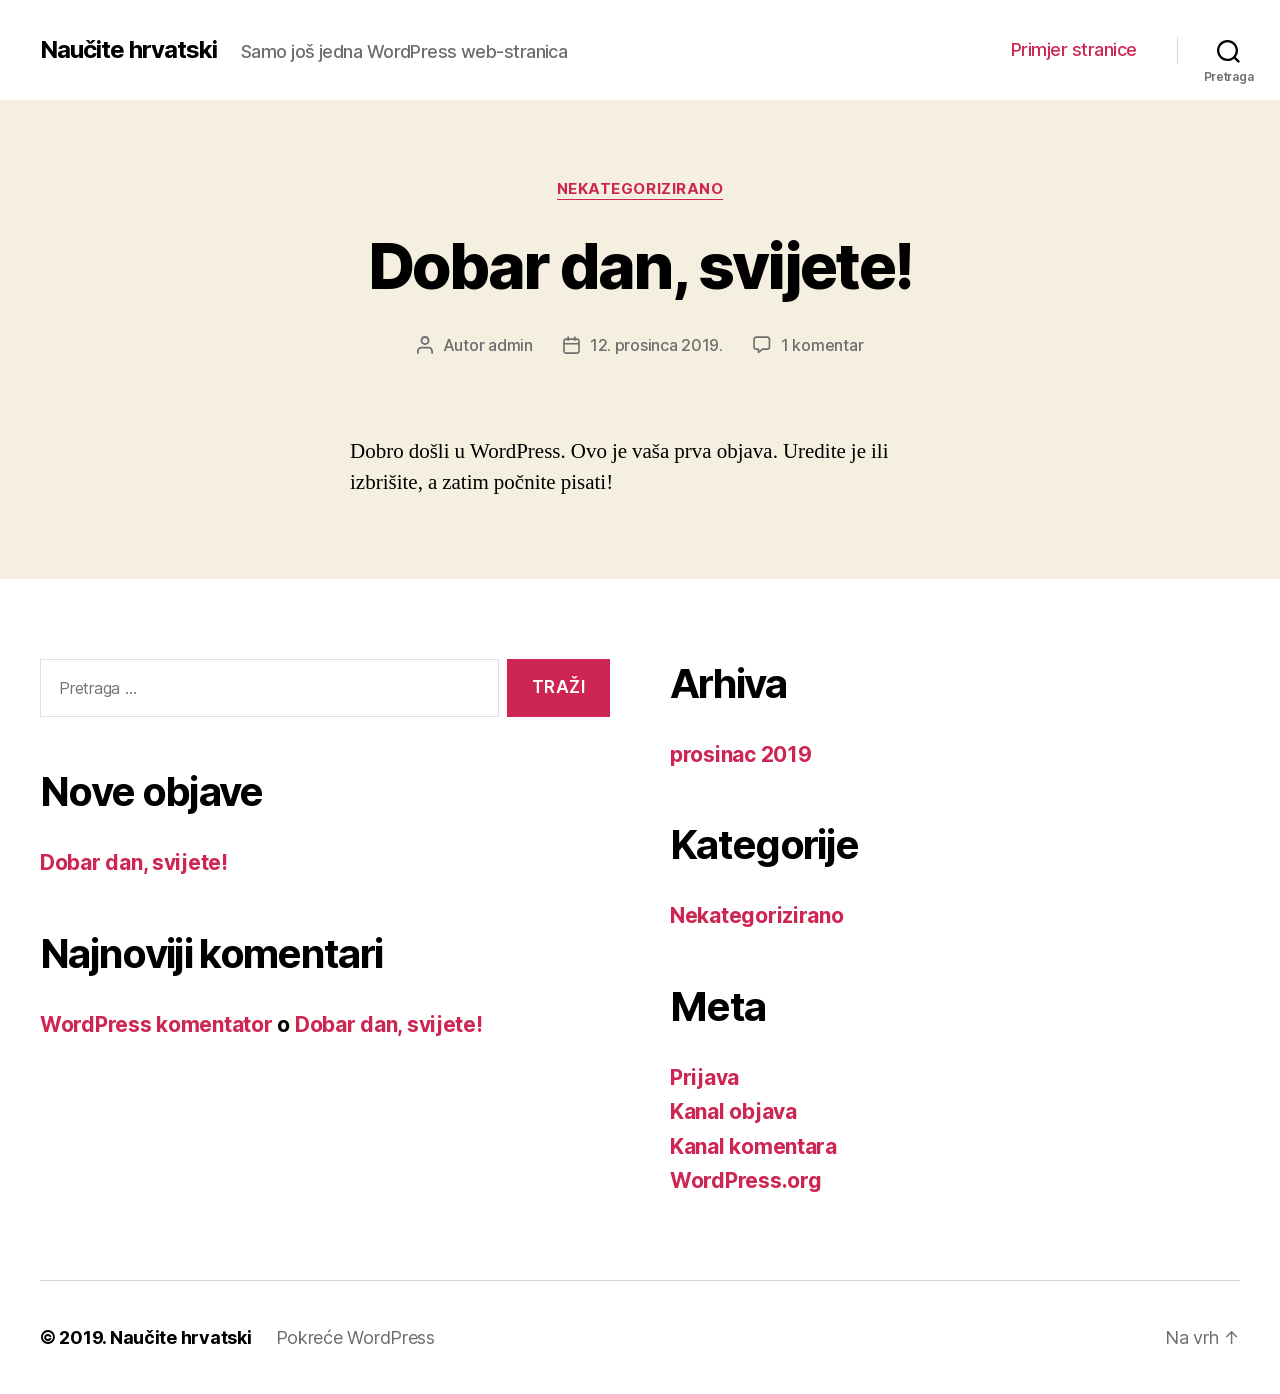
==== index.html @ a8f32b15 "gurni" ====
<!DOCTYPE html>

<html class="no-js" lang="hr">

	<head>

		<meta charset="UTF-8">
		<meta name="viewport" content="width=device-width, initial-scale=1.0" >

		<link rel="profile" href="https://gmpg.org/xfn/11">

		<title>Naučite hrvatski &#8211; Samo još jedna WordPress web-stranica</title>
<meta name='robots' content='noindex,nofollow' />
<link rel='dns-prefetch' href='//s.w.org' />
<link rel="alternate" type="application/rss+xml" title="Naučite hrvatski &raquo; Kanal" href="https://borna12.github.io/naucitehrvatski/feed/" />
<link rel="alternate" type="application/rss+xml" title="Naučite hrvatski &raquo; Kanal komentara" href="https://borna12.github.io/naucitehrvatski/comments/feed/" />
		<script>
			window._wpemojiSettings = {"baseUrl":"https:\/\/s.w.org\/images\/core\/emoji\/12.0.0-1\/72x72\/","ext":".png","svgUrl":"https:\/\/s.w.org\/images\/core\/emoji\/12.0.0-1\/svg\/","svgExt":".svg","source":{"concatemoji":"https:\/\/borna12.github.io\/naucitehrvatski\/wp-includes\/js\/wp-emoji-release.min.js?ver=5.3"}};
			!function(e,a,t){var r,n,o,i,p=a.createElement("canvas"),s=p.getContext&&p.getContext("2d");function c(e,t){var a=String.fromCharCode;s.clearRect(0,0,p.width,p.height),s.fillText(a.apply(this,e),0,0);var r=p.toDataURL();return s.clearRect(0,0,p.width,p.height),s.fillText(a.apply(this,t),0,0),r===p.toDataURL()}function l(e){if(!s||!s.fillText)return!1;switch(s.textBaseline="top",s.font="600 32px Arial",e){case"flag":return!c([127987,65039,8205,9895,65039],[127987,65039,8203,9895,65039])&&(!c([55356,56826,55356,56819],[55356,56826,8203,55356,56819])&&!c([55356,57332,56128,56423,56128,56418,56128,56421,56128,56430,56128,56423,56128,56447],[55356,57332,8203,56128,56423,8203,56128,56418,8203,56128,56421,8203,56128,56430,8203,56128,56423,8203,56128,56447]));case"emoji":return!c([55357,56424,55356,57342,8205,55358,56605,8205,55357,56424,55356,57340],[55357,56424,55356,57342,8203,55358,56605,8203,55357,56424,55356,57340])}return!1}function d(e){var t=a.createElement("script");t.src=e,t.defer=t.type="text/javascript",a.getElementsByTagName("head")[0].appendChild(t)}for(i=Array("flag","emoji"),t.supports={everything:!0,everythingExceptFlag:!0},o=0;o<i.length;o++)t.supports[i[o]]=l(i[o]),t.supports.everything=t.supports.everything&&t.supports[i[o]],"flag"!==i[o]&&(t.supports.everythingExceptFlag=t.supports.everythingExceptFlag&&t.supports[i[o]]);t.supports.everythingExceptFlag=t.supports.everythingExceptFlag&&!t.supports.flag,t.DOMReady=!1,t.readyCallback=function(){t.DOMReady=!0},t.supports.everything||(n=function(){t.readyCallback()},a.addEventListener?(a.addEventListener("DOMContentLoaded",n,!1),e.addEventListener("load",n,!1)):(e.attachEvent("onload",n),a.attachEvent("onreadystatechange",function(){"complete"===a.readyState&&t.readyCallback()})),(r=t.source||{}).concatemoji?d(r.concatemoji):r.wpemoji&&r.twemoji&&(d(r.twemoji),d(r.wpemoji)))}(window,document,window._wpemojiSettings);
		</script>
		<style>
img.wp-smiley,
img.emoji {
	display: inline !important;
	border: none !important;
	box-shadow: none !important;
	height: 1em !important;
	width: 1em !important;
	margin: 0 .07em !important;
	vertical-align: -0.1em !important;
	background: none !important;
	padding: 0 !important;
}
</style>
	<link rel='stylesheet' id='wp-block-library-css'  href='https://borna12.github.io/naucitehrvatski/wp-includes/css/dist/block-library/style.min.css?ver=5.3' media='all' />
<link rel='stylesheet' id='twentytwenty-style-css'  href='https://borna12.github.io/naucitehrvatski/wp-content/themes/twentytwenty/style.css?ver=1.0' media='all' />
<style id='twentytwenty-style-inline-css'>
.color-accent,.color-accent-hover:hover,.color-accent-hover:focus,:root .has-accent-color,.has-drop-cap:not(:focus):first-letter,.wp-block-button.is-style-outline,a { color: #cd2653; }blockquote,.border-color-accent,.border-color-accent-hover:hover,.border-color-accent-hover:focus { border-color: #cd2653; }button:not(.toggle),.button,.faux-button,.wp-block-button__link,.wp-block-file .wp-block-file__button,input[type="button"],input[type="reset"],input[type="submit"],.bg-accent,.bg-accent-hover:hover,.bg-accent-hover:focus,:root .has-accent-background-color,.comment-reply-link { background-color: #cd2653; }.fill-children-accent,.fill-children-accent * { fill: #cd2653; }body,.entry-title a,:root .has-primary-color { color: #000000; }:root .has-primary-background-color { background-color: #000000; }cite,figcaption,.wp-caption-text,.post-meta,.entry-content .wp-block-archives li,.entry-content .wp-block-categories li,.entry-content .wp-block-latest-posts li,.wp-block-latest-comments__comment-date,.wp-block-latest-posts__post-date,.wp-block-embed figcaption,.wp-block-image figcaption,.wp-block-pullquote cite,.comment-metadata,.comment-respond .comment-notes,.comment-respond .logged-in-as,.pagination .dots,.entry-content hr:not(.has-background),hr.styled-separator,:root .has-secondary-color { color: #6d6d6d; }:root .has-secondary-background-color { background-color: #6d6d6d; }pre,fieldset,input,textarea,table,table *,hr { border-color: #dcd7ca; }caption,code,code,kbd,samp,.wp-block-table.is-style-stripes tbody tr:nth-child(odd),:root .has-subtle-background-background-color { background-color: #dcd7ca; }.wp-block-table.is-style-stripes { border-bottom-color: #dcd7ca; }.wp-block-latest-posts.is-grid li { border-top-color: #dcd7ca; }:root .has-subtle-background-color { color: #dcd7ca; }body:not(.overlay-header) .primary-menu > li > a,body:not(.overlay-header) .primary-menu > li > .icon,.modal-menu a,.footer-menu a, .footer-widgets a,#site-footer .wp-block-button.is-style-outline,.wp-block-pullquote:before,.singular:not(.overlay-header) .entry-header a,.archive-header a,.header-footer-group .color-accent,.header-footer-group .color-accent-hover:hover { color: #cd2653; }.social-icons a,#site-footer button:not(.toggle),#site-footer .button,#site-footer .faux-button,#site-footer .wp-block-button__link,#site-footer .wp-block-file__button,#site-footer input[type="button"],#site-footer input[type="reset"],#site-footer input[type="submit"] { background-color: #cd2653; }.header-footer-group,body:not(.overlay-header) #site-header .toggle,.menu-modal .toggle { color: #000000; }body:not(.overlay-header) .primary-menu ul { background-color: #000000; }body:not(.overlay-header) .primary-menu > li > ul:after { border-bottom-color: #000000; }body:not(.overlay-header) .primary-menu ul ul:after { border-left-color: #000000; }.site-description,body:not(.overlay-header) .toggle-inner .toggle-text,.widget .post-date,.widget .rss-date,.widget_archive li,.widget_categories li,.widget cite,.widget_pages li,.widget_meta li,.widget_nav_menu li,.powered-by-wordpress,.to-the-top,.singular .entry-header .post-meta,.singular:not(.overlay-header) .entry-header .post-meta a { color: #6d6d6d; }.header-footer-group pre,.header-footer-group fieldset,.header-footer-group input,.header-footer-group textarea,.header-footer-group table,.header-footer-group table *,.footer-nav-widgets-wrapper,#site-footer,.menu-modal nav *,.footer-widgets-outer-wrapper,.footer-top { border-color: #dcd7ca; }.header-footer-group table caption,body:not(.overlay-header) .header-inner .toggle-wrapper::before { background-color: #dcd7ca; }
</style>
<link rel='stylesheet' id='twentytwenty-print-style-css'  href='https://borna12.github.io/naucitehrvatski/wp-content/themes/twentytwenty/print.css?ver=1.0' media='print' />
<script src='https://borna12.github.io/naucitehrvatski/wp-content/themes/twentytwenty/assets/js/index.js?ver=1.0' async></script>
<link rel='https://api.w.org/' href='https://borna12.github.io/naucitehrvatski/wp-json/' />
<link rel="EditURI" type="application/rsd+xml" title="RSD" href="https://borna12.github.io/naucitehrvatski/xmlrpc.php?rsd" />
<link rel="wlwmanifest" type="application/wlwmanifest+xml" href="https://borna12.github.io/naucitehrvatski/wp-includes/wlwmanifest.xml" /> 
<meta name="generator" content="WordPress 5.3" />
	<script>document.documentElement.className = document.documentElement.className.replace( 'no-js', 'js' );</script>
	<style>.recentcomments a{display:inline !important;padding:0 !important;margin:0 !important;}</style>
	</head>

	<body class="home blog enable-search-modal has-no-pagination showing-comments show-avatars footer-top-visible">

		<a class="skip-link screen-reader-text" href="#site-content">Skoči do sadržaja</a>
		<header id="site-header" class="header-footer-group" role="banner">

			<div class="header-inner section-inner">

				<div class="header-titles-wrapper">

					
						<button class="toggle search-toggle mobile-search-toggle" data-toggle-target=".search-modal" data-toggle-body-class="showing-search-modal" data-set-focus=".search-modal .search-field" aria-expanded="false">
							<span class="toggle-inner">
								<span class="toggle-icon">
									<svg class="svg-icon" aria-hidden="true" role="img" focusable="false" xmlns="http://www.w3.org/2000/svg" width="23" height="23" viewbox="0 0 23 23"><path d="M38.710696,48.0601792 L43,52.3494831 L41.3494831,54 L37.0601792,49.710696 C35.2632422,51.1481185 32.9839107,52.0076499 30.5038249,52.0076499 C24.7027226,52.0076499 20,47.3049272 20,41.5038249 C20,35.7027226 24.7027226,31 30.5038249,31 C36.3049272,31 41.0076499,35.7027226 41.0076499,41.5038249 C41.0076499,43.9839107 40.1481185,46.2632422 38.710696,48.0601792 Z M36.3875844,47.1716785 C37.8030221,45.7026647 38.6734666,43.7048964 38.6734666,41.5038249 C38.6734666,36.9918565 35.0157934,33.3341833 30.5038249,33.3341833 C25.9918565,33.3341833 22.3341833,36.9918565 22.3341833,41.5038249 C22.3341833,46.0157934 25.9918565,49.6734666 30.5038249,49.6734666 C32.7048964,49.6734666 34.7026647,48.8030221 36.1716785,47.3875844 C36.2023931,47.347638 36.2360451,47.3092237 36.2726343,47.2726343 C36.3092237,47.2360451 36.347638,47.2023931 36.3875844,47.1716785 Z" transform="translate(-20 -31)" /></svg>								</span>
								<span class="toggle-text">Pretraga</span>
							</span>
						</button><!-- .search-toggle -->

					
					<div class="header-titles">

						<h1 class="site-title"><a href="https://borna12.github.io/naucitehrvatski/">Naučite hrvatski</a></h1><div class="site-description">Samo još jedna WordPress web-stranica</div><!-- .site-description -->
					</div><!-- .header-titles -->

					<button class="toggle nav-toggle mobile-nav-toggle" data-toggle-target=".menu-modal"  data-toggle-body-class="showing-menu-modal" aria-expanded="false" data-set-focus=".close-nav-toggle">
						<span class="toggle-inner">
							<span class="toggle-icon">
								<svg class="svg-icon" aria-hidden="true" role="img" focusable="false" xmlns="http://www.w3.org/2000/svg" width="26" height="7" viewbox="0 0 26 7"><path fill-rule="evenodd" d="M332.5,45 C330.567003,45 329,43.4329966 329,41.5 C329,39.5670034 330.567003,38 332.5,38 C334.432997,38 336,39.5670034 336,41.5 C336,43.4329966 334.432997,45 332.5,45 Z M342,45 C340.067003,45 338.5,43.4329966 338.5,41.5 C338.5,39.5670034 340.067003,38 342,38 C343.932997,38 345.5,39.5670034 345.5,41.5 C345.5,43.4329966 343.932997,45 342,45 Z M351.5,45 C349.567003,45 348,43.4329966 348,41.5 C348,39.5670034 349.567003,38 351.5,38 C353.432997,38 355,39.5670034 355,41.5 C355,43.4329966 353.432997,45 351.5,45 Z" transform="translate(-329 -38)" /></svg>							</span>
							<span class="toggle-text">Izbornik</span>
						</span>
					</button><!-- .nav-toggle -->

				</div><!-- .header-titles-wrapper -->

				<div class="header-navigation-wrapper">

					
							<nav class="primary-menu-wrapper" aria-label="Vodoravno" role="navigation">

								<ul class="primary-menu reset-list-style">

								<li class="page_item page-item-2"><a href="https://borna12.github.io/naucitehrvatski/primjer-stranice/">Primjer stranice</a></li>

								</ul>

							</nav><!-- .primary-menu-wrapper -->

						
						<div class="header-toggles hide-no-js">

						
							<div class="toggle-wrapper search-toggle-wrapper">

								<button class="toggle search-toggle desktop-search-toggle" data-toggle-target=".search-modal" data-toggle-body-class="showing-search-modal" data-set-focus=".search-modal .search-field" aria-expanded="false">
									<span class="toggle-inner">
										<svg class="svg-icon" aria-hidden="true" role="img" focusable="false" xmlns="http://www.w3.org/2000/svg" width="23" height="23" viewbox="0 0 23 23"><path d="M38.710696,48.0601792 L43,52.3494831 L41.3494831,54 L37.0601792,49.710696 C35.2632422,51.1481185 32.9839107,52.0076499 30.5038249,52.0076499 C24.7027226,52.0076499 20,47.3049272 20,41.5038249 C20,35.7027226 24.7027226,31 30.5038249,31 C36.3049272,31 41.0076499,35.7027226 41.0076499,41.5038249 C41.0076499,43.9839107 40.1481185,46.2632422 38.710696,48.0601792 Z M36.3875844,47.1716785 C37.8030221,45.7026647 38.6734666,43.7048964 38.6734666,41.5038249 C38.6734666,36.9918565 35.0157934,33.3341833 30.5038249,33.3341833 C25.9918565,33.3341833 22.3341833,36.9918565 22.3341833,41.5038249 C22.3341833,46.0157934 25.9918565,49.6734666 30.5038249,49.6734666 C32.7048964,49.6734666 34.7026647,48.8030221 36.1716785,47.3875844 C36.2023931,47.347638 36.2360451,47.3092237 36.2726343,47.2726343 C36.3092237,47.2360451 36.347638,47.2023931 36.3875844,47.1716785 Z" transform="translate(-20 -31)" /></svg>										<span class="toggle-text">Pretraga</span>
									</span>
								</button><!-- .search-toggle -->

							</div>

							
						</div><!-- .header-toggles -->
						
				</div><!-- .header-navigation-wrapper -->

			</div><!-- .header-inner -->

			<div class="search-modal cover-modal header-footer-group" data-modal-target-string=".search-modal">

	<div class="search-modal-inner modal-inner">

		<div class="section-inner">

			<form role="search" aria-label="Pretraga za:" method="get" class="search-form" action="https://borna12.github.io/naucitehrvatski/">
	<label for="search-form-1">
		<span class="screen-reader-text">Pretraga za:</span>
		<input type="search" id="search-form-1" class="search-field" placeholder="Pretraga &hellip;" value="" name="s" />
	</label>
	<input type="submit" class="search-submit" value="Traži" />
</form>

			<button class="toggle search-untoggle close-search-toggle fill-children-current-color" data-toggle-target=".search-modal" data-toggle-body-class="showing-search-modal" data-set-focus=".search-modal .search-field" aria-expanded="false">
				<span class="screen-reader-text">Zatvori pretragu</span>
				<svg class="svg-icon" aria-hidden="true" role="img" focusable="false" xmlns="http://www.w3.org/2000/svg" width="16" height="16" viewbox="0 0 16 16"><polygon fill="" fill-rule="evenodd" points="6.852 7.649 .399 1.195 1.445 .149 7.899 6.602 14.352 .149 15.399 1.195 8.945 7.649 15.399 14.102 14.352 15.149 7.899 8.695 1.445 15.149 .399 14.102" /></svg>			</button><!-- .search-toggle -->

		</div><!-- .section-inner -->

	</div><!-- .search-modal-inner -->

</div><!-- .menu-modal -->

		</header><!-- #site-header -->

		
<div class="menu-modal cover-modal header-footer-group" data-modal-target-string=".menu-modal">

	<div class="menu-modal-inner modal-inner">

		<div class="menu-wrapper section-inner">

			<div class="menu-top">

				<button class="toggle close-nav-toggle fill-children-current-color" data-toggle-target=".menu-modal" data-toggle-body-class="showing-menu-modal" aria-expanded="false" data-set-focus=".menu-modal">
					<span class="toggle-text">Zatvori izbornik</span>
					<svg class="svg-icon" aria-hidden="true" role="img" focusable="false" xmlns="http://www.w3.org/2000/svg" width="16" height="16" viewbox="0 0 16 16"><polygon fill="" fill-rule="evenodd" points="6.852 7.649 .399 1.195 1.445 .149 7.899 6.602 14.352 .149 15.399 1.195 8.945 7.649 15.399 14.102 14.352 15.149 7.899 8.695 1.445 15.149 .399 14.102" /></svg>				</button><!-- .nav-toggle -->

				
					<nav class="mobile-menu" aria-label="Mobilno" role="navigation">

						<ul class="modal-menu reset-list-style">

						<li class="page_item page-item-2"><div class="ancestor-wrapper"><a href="https://borna12.github.io/naucitehrvatski/primjer-stranice/">Primjer stranice</a></div><!-- .ancestor-wrapper --></li>

						</ul>

					</nav>

					
			</div><!-- .menu-top -->

			<div class="menu-bottom">

				
			</div><!-- .menu-bottom -->

		</div><!-- .menu-wrapper -->

	</div><!-- .menu-modal-inner -->

</div><!-- .menu-modal -->

<main id="site-content" role="main">

	
<article class="post-1 post type-post status-publish format-standard hentry category-nekategorizirano" id="post-1">

	
<header class="entry-header has-text-align-center">

	<div class="entry-header-inner section-inner medium">

		
			<div class="entry-categories">
				<span class="screen-reader-text">Kategorije</span>
				<div class="entry-categories-inner">
					<a href="https://borna12.github.io/naucitehrvatski/category/nekategorizirano/" rel="category tag">Nekategorizirano</a>				</div><!-- .entry-categories-inner -->
			</div><!-- .entry-categories -->

			<h2 class="entry-title heading-size-1"><a href="https://borna12.github.io/naucitehrvatski/2019/12/12/dan-svijete/">Dobar dan, svijete!</a></h2>
		<div class="post-meta-wrapper post-meta-single post-meta-single-top">

			<ul class="post-meta">

									<li class="post-author meta-wrapper">
						<span class="meta-icon">
							<span class="screen-reader-text">Autor objave</span>
							<svg class="svg-icon" aria-hidden="true" role="img" focusable="false" xmlns="http://www.w3.org/2000/svg" width="18" height="20" viewbox="0 0 18 20"><path fill="" d="M18,19 C18,19.5522847 17.5522847,20 17,20 C16.4477153,20 16,19.5522847 16,19 L16,17 C16,15.3431458 14.6568542,14 13,14 L5,14 C3.34314575,14 2,15.3431458 2,17 L2,19 C2,19.5522847 1.55228475,20 1,20 C0.44771525,20 0,19.5522847 0,19 L0,17 C0,14.2385763 2.23857625,12 5,12 L13,12 C15.7614237,12 18,14.2385763 18,17 L18,19 Z M9,10 C6.23857625,10 4,7.76142375 4,5 C4,2.23857625 6.23857625,0 9,0 C11.7614237,0 14,2.23857625 14,5 C14,7.76142375 11.7614237,10 9,10 Z M9,8 C10.6568542,8 12,6.65685425 12,5 C12,3.34314575 10.6568542,2 9,2 C7.34314575,2 6,3.34314575 6,5 C6,6.65685425 7.34314575,8 9,8 Z" /></svg>						</span>
						<span class="meta-text">
							Autor <a href="https://borna12.github.io/naucitehrvatski/author/admin/">admin</a>						</span>
					</li>
										<li class="post-date meta-wrapper">
						<span class="meta-icon">
							<span class="screen-reader-text">Datum objave</span>
							<svg class="svg-icon" aria-hidden="true" role="img" focusable="false" xmlns="http://www.w3.org/2000/svg" width="18" height="19" viewbox="0 0 18 19"><path fill="" d="M4.60069444,4.09375 L3.25,4.09375 C2.47334957,4.09375 1.84375,4.72334957 1.84375,5.5 L1.84375,7.26736111 L16.15625,7.26736111 L16.15625,5.5 C16.15625,4.72334957 15.5266504,4.09375 14.75,4.09375 L13.3993056,4.09375 L13.3993056,4.55555556 C13.3993056,5.02154581 13.0215458,5.39930556 12.5555556,5.39930556 C12.0895653,5.39930556 11.7118056,5.02154581 11.7118056,4.55555556 L11.7118056,4.09375 L6.28819444,4.09375 L6.28819444,4.55555556 C6.28819444,5.02154581 5.9104347,5.39930556 5.44444444,5.39930556 C4.97845419,5.39930556 4.60069444,5.02154581 4.60069444,4.55555556 L4.60069444,4.09375 Z M6.28819444,2.40625 L11.7118056,2.40625 L11.7118056,1 C11.7118056,0.534009742 12.0895653,0.15625 12.5555556,0.15625 C13.0215458,0.15625 13.3993056,0.534009742 13.3993056,1 L13.3993056,2.40625 L14.75,2.40625 C16.4586309,2.40625 17.84375,3.79136906 17.84375,5.5 L17.84375,15.875 C17.84375,17.5836309 16.4586309,18.96875 14.75,18.96875 L3.25,18.96875 C1.54136906,18.96875 0.15625,17.5836309 0.15625,15.875 L0.15625,5.5 C0.15625,3.79136906 1.54136906,2.40625 3.25,2.40625 L4.60069444,2.40625 L4.60069444,1 C4.60069444,0.534009742 4.97845419,0.15625 5.44444444,0.15625 C5.9104347,0.15625 6.28819444,0.534009742 6.28819444,1 L6.28819444,2.40625 Z M1.84375,8.95486111 L1.84375,15.875 C1.84375,16.6516504 2.47334957,17.28125 3.25,17.28125 L14.75,17.28125 C15.5266504,17.28125 16.15625,16.6516504 16.15625,15.875 L16.15625,8.95486111 L1.84375,8.95486111 Z" /></svg>						</span>
						<span class="meta-text">
							<a href="https://borna12.github.io/naucitehrvatski/2019/12/12/dan-svijete/">12. prosinca 2019.</a>
						</span>
					</li>
										<li class="post-comment-link meta-wrapper">
						<span class="meta-icon">
							<svg class="svg-icon" aria-hidden="true" role="img" focusable="false" xmlns="http://www.w3.org/2000/svg" width="19" height="19" viewbox="0 0 19 19"><path d="M9.43016863,13.2235931 C9.58624731,13.094699 9.7823475,13.0241935 9.98476849,13.0241935 L15.0564516,13.0241935 C15.8581553,13.0241935 16.5080645,12.3742843 16.5080645,11.5725806 L16.5080645,3.44354839 C16.5080645,2.64184472 15.8581553,1.99193548 15.0564516,1.99193548 L3.44354839,1.99193548 C2.64184472,1.99193548 1.99193548,2.64184472 1.99193548,3.44354839 L1.99193548,11.5725806 C1.99193548,12.3742843 2.64184472,13.0241935 3.44354839,13.0241935 L5.76612903,13.0241935 C6.24715123,13.0241935 6.63709677,13.4141391 6.63709677,13.8951613 L6.63709677,15.5301903 L9.43016863,13.2235931 Z M3.44354839,14.766129 C1.67980032,14.766129 0.25,13.3363287 0.25,11.5725806 L0.25,3.44354839 C0.25,1.67980032 1.67980032,0.25 3.44354839,0.25 L15.0564516,0.25 C16.8201997,0.25 18.25,1.67980032 18.25,3.44354839 L18.25,11.5725806 C18.25,13.3363287 16.8201997,14.766129 15.0564516,14.766129 L10.2979143,14.766129 L6.32072889,18.0506004 C5.75274472,18.5196577 4.89516129,18.1156602 4.89516129,17.3790323 L4.89516129,14.766129 L3.44354839,14.766129 Z" /></svg>						</span>
						<span class="meta-text">
							<a href="https://borna12.github.io/naucitehrvatski/2019/12/12/dan-svijete/#comments">1 komentar<span class="screen-reader-text"> na Dobar dan, svijete!</span></a>						</span>
					</li>
					
			</ul><!-- .post-meta -->

		</div><!-- .post-meta-wrapper -->

		
	</div><!-- .entry-header-inner -->

</header><!-- .entry-header -->

	<div class="post-inner thin">

		<div class="entry-content">

			
<p>Dobro došli u WordPress. Ovo je vaša prva objava. Uredite je ili izbrišite, a zatim počnite pisati!</p>

		</div><!-- .entry-content -->

	</div><!-- .post-inner -->

	<div class="section-inner">
		
	</div><!-- .section-inner -->

	
</article><!-- .post -->

	
</main><!-- #site-content -->


	<div class="footer-nav-widgets-wrapper header-footer-group">

		<div class="footer-inner section-inner">

			
			
				<aside class="footer-widgets-outer-wrapper" role="complementary">

					<div class="footer-widgets-wrapper">

						
							<div class="footer-widgets column-one grid-item">
								<div class="widget widget_search"><div class="widget-content"><form role="search"  method="get" class="search-form" action="https://borna12.github.io/naucitehrvatski/">
	<label for="search-form-2">
		<span class="screen-reader-text">Pretraga za:</span>
		<input type="search" id="search-form-2" class="search-field" placeholder="Pretraga &hellip;" value="" name="s" />
	</label>
	<input type="submit" class="search-submit" value="Traži" />
</form>
</div></div>		<div class="widget widget_recent_entries"><div class="widget-content">		<h2 class="widget-title subheading heading-size-3">Nove objave</h2>		<ul>
											<li>
					<a href="https://borna12.github.io/naucitehrvatski/2019/12/12/dan-svijete/">Dobar dan, svijete!</a>
									</li>
					</ul>
		</div></div><div class="widget widget_recent_comments"><div class="widget-content"><h2 class="widget-title subheading heading-size-3">Najnoviji komentari</h2><ul id="recentcomments"><li class="recentcomments"><span class="comment-author-link"><a href='https://wordpress.org/' rel='external nofollow ugc' class='url'>WordPress komentator</a></span> o <a href="https://borna12.github.io/naucitehrvatski/2019/12/12/dan-svijete/#comment-1">Dobar dan, svijete!</a></li></ul></div></div>							</div>

						
						
							<div class="footer-widgets column-two grid-item">
								<div class="widget widget_archive"><div class="widget-content"><h2 class="widget-title subheading heading-size-3">Arhiva</h2>		<ul>
				<li><a href='https://borna12.github.io/naucitehrvatski/2019/12/'>prosinac 2019</a></li>
		</ul>
			</div></div><div class="widget widget_categories"><div class="widget-content"><h2 class="widget-title subheading heading-size-3">Kategorije</h2>		<ul>
				<li class="cat-item cat-item-1"><a href="https://borna12.github.io/naucitehrvatski/category/nekategorizirano/">Nekategorizirano</a>
</li>
		</ul>
			</div></div><div class="widget widget_meta"><div class="widget-content"><h2 class="widget-title subheading heading-size-3">Meta</h2>			<ul>
						<li><a href="https://borna12.github.io/naucitehrvatski/wp-login.php">Prijava</a></li>
			<li><a href="https://borna12.github.io/naucitehrvatski/feed/">Kanal objava</a></li>
			<li><a href="https://borna12.github.io/naucitehrvatski/comments/feed/">Kanal komentara</a></li>
			<li><a href="https://wordpress.org/">WordPress.org</a></li>			</ul>
			</div></div>							</div>

						
					</div><!-- .footer-widgets-wrapper -->

				</aside><!-- .footer-widgets-outer-wrapper -->

			
		</div><!-- .footer-inner -->

	</div><!-- .footer-nav-widgets-wrapper -->


			<footer id="site-footer" role="contentinfo" class="header-footer-group">

				<div class="section-inner">

					<div class="footer-credits">

						<p class="footer-copyright">&copy;
							2019.							<a href="https://borna12.github.io/naucitehrvatski/">Naučite hrvatski</a>
						</p><!-- .footer-copyright -->

						<p class="powered-by-wordpress">
							<a href="https://wordpress.org/">
								Pokreće WordPress							</a>
						</p><!-- .powered-by-wordpress -->

					</div><!-- .footer-credits -->

					<a class="to-the-top" href="#site-header">
						<span class="to-the-top-long">
							Na vrh <span class="arrow" aria-hidden="true">&uarr;</span>						</span><!-- .to-the-top-long -->
						<span class="to-the-top-short">
							Početak <span class="arrow" aria-hidden="true">&uarr;</span>						</span><!-- .to-the-top-short -->
					</a><!-- .to-the-top -->

				</div><!-- .section-inner -->

			</footer><!-- #site-footer -->

		<script src='https://borna12.github.io/naucitehrvatski/wp-includes/js/wp-embed.min.js?ver=5.3'></script>
	<script>
	/(trident|msie)/i.test(navigator.userAgent)&&document.getElementById&&window.addEventListener&&window.addEventListener("hashchange",function(){var t,e=location.hash.substring(1);/^[A-z0-9_-]+$/.test(e)&&(t=document.getElementById(e))&&(/^(?:a|select|input|button|textarea)$/i.test(t.tagName)||(t.tabIndex=-1),t.focus())},!1);
	</script>
	
	</body>
</html>
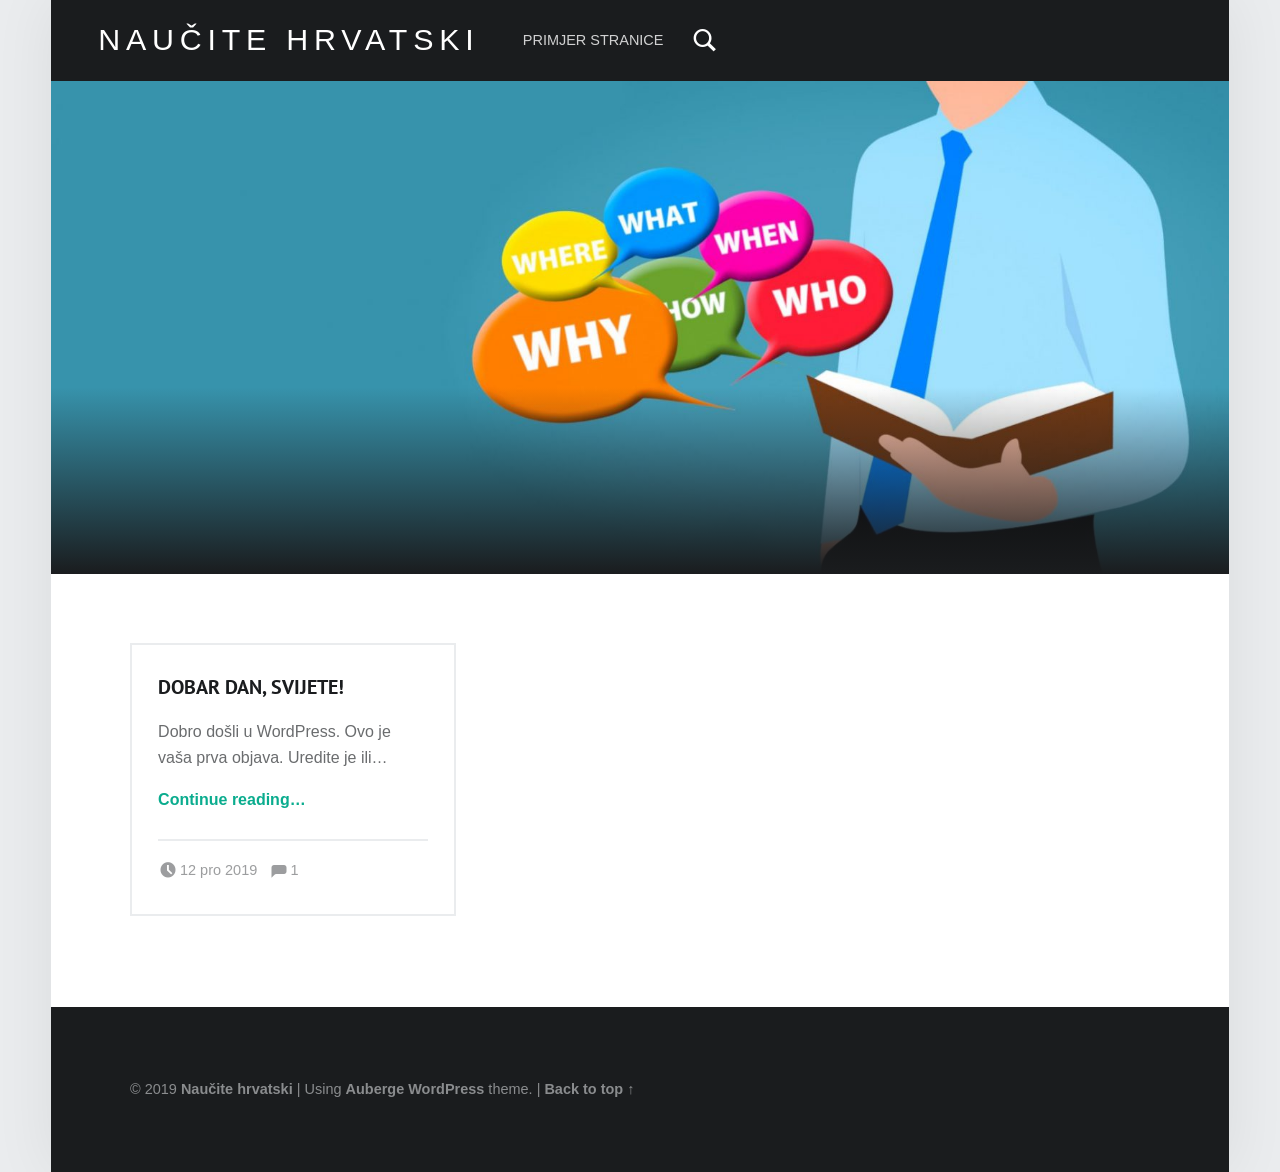
==== commit c821d8e4: "dizajn" ====
--- a/index.html
+++ b/index.html
@@ -1,24 +1,23 @@
 <!DOCTYPE html>
-
 <html class="no-js" lang="hr">
 
-	<head>
-
-		<meta charset="UTF-8">
-		<meta name="viewport" content="width=device-width, initial-scale=1.0" >
-
-		<link rel="profile" href="https://gmpg.org/xfn/11">
-
-		<title>Naučite hrvatski &#8211; Samo još jedna WordPress web-stranica</title>
+<head>
+
+<title>Naučite hrvatski</title>
 <meta name='robots' content='noindex,nofollow' />
+<meta charset="UTF-8" />
+<meta name="viewport" content="width=device-width, initial-scale=1" />
+<link rel="profile" href="http://gmpg.org/xfn/11" />
+<link rel="pingback" href="https://borna12.github.io/naucitehrvatski/xmlrpc.php" />
+<link rel='dns-prefetch' href='//fonts.googleapis.com' />
 <link rel='dns-prefetch' href='//s.w.org' />
 <link rel="alternate" type="application/rss+xml" title="Naučite hrvatski &raquo; Kanal" href="https://borna12.github.io/naucitehrvatski/feed/" />
 <link rel="alternate" type="application/rss+xml" title="Naučite hrvatski &raquo; Kanal komentara" href="https://borna12.github.io/naucitehrvatski/comments/feed/" />
-		<script>
+		<script type="text/javascript">
 			window._wpemojiSettings = {"baseUrl":"https:\/\/s.w.org\/images\/core\/emoji\/12.0.0-1\/72x72\/","ext":".png","svgUrl":"https:\/\/s.w.org\/images\/core\/emoji\/12.0.0-1\/svg\/","svgExt":".svg","source":{"concatemoji":"https:\/\/borna12.github.io\/naucitehrvatski\/wp-includes\/js\/wp-emoji-release.min.js?ver=5.3"}};
 			!function(e,a,t){var r,n,o,i,p=a.createElement("canvas"),s=p.getContext&&p.getContext("2d");function c(e,t){var a=String.fromCharCode;s.clearRect(0,0,p.width,p.height),s.fillText(a.apply(this,e),0,0);var r=p.toDataURL();return s.clearRect(0,0,p.width,p.height),s.fillText(a.apply(this,t),0,0),r===p.toDataURL()}function l(e){if(!s||!s.fillText)return!1;switch(s.textBaseline="top",s.font="600 32px Arial",e){case"flag":return!c([127987,65039,8205,9895,65039],[127987,65039,8203,9895,65039])&&(!c([55356,56826,55356,56819],[55356,56826,8203,55356,56819])&&!c([55356,57332,56128,56423,56128,56418,56128,56421,56128,56430,56128,56423,56128,56447],[55356,57332,8203,56128,56423,8203,56128,56418,8203,56128,56421,8203,56128,56430,8203,56128,56423,8203,56128,56447]));case"emoji":return!c([55357,56424,55356,57342,8205,55358,56605,8205,55357,56424,55356,57340],[55357,56424,55356,57342,8203,55358,56605,8203,55357,56424,55356,57340])}return!1}function d(e){var t=a.createElement("script");t.src=e,t.defer=t.type="text/javascript",a.getElementsByTagName("head")[0].appendChild(t)}for(i=Array("flag","emoji"),t.supports={everything:!0,everythingExceptFlag:!0},o=0;o<i.length;o++)t.supports[i[o]]=l(i[o]),t.supports.everything=t.supports.everything&&t.supports[i[o]],"flag"!==i[o]&&(t.supports.everythingExceptFlag=t.supports.everythingExceptFlag&&t.supports[i[o]]);t.supports.everythingExceptFlag=t.supports.everythingExceptFlag&&!t.supports.flag,t.DOMReady=!1,t.readyCallback=function(){t.DOMReady=!0},t.supports.everything||(n=function(){t.readyCallback()},a.addEventListener?(a.addEventListener("DOMContentLoaded",n,!1),e.addEventListener("load",n,!1)):(e.attachEvent("onload",n),a.attachEvent("onreadystatechange",function(){"complete"===a.readyState&&t.readyCallback()})),(r=t.source||{}).concatemoji?d(r.concatemoji):r.wpemoji&&r.twemoji&&(d(r.twemoji),d(r.wpemoji)))}(window,document,window._wpemojiSettings);
 		</script>
-		<style>
+		<style type="text/css">
 img.wp-smiley,
 img.emoji {
 	display: inline !important;
@@ -32,314 +31,211 @@
 	padding: 0 !important;
 }
 </style>
-	<link rel='stylesheet' id='wp-block-library-css'  href='https://borna12.github.io/naucitehrvatski/wp-includes/css/dist/block-library/style.min.css?ver=5.3' media='all' />
-<link rel='stylesheet' id='twentytwenty-style-css'  href='https://borna12.github.io/naucitehrvatski/wp-content/themes/twentytwenty/style.css?ver=1.0' media='all' />
-<style id='twentytwenty-style-inline-css'>
-.color-accent,.color-accent-hover:hover,.color-accent-hover:focus,:root .has-accent-color,.has-drop-cap:not(:focus):first-letter,.wp-block-button.is-style-outline,a { color: #cd2653; }blockquote,.border-color-accent,.border-color-accent-hover:hover,.border-color-accent-hover:focus { border-color: #cd2653; }button:not(.toggle),.button,.faux-button,.wp-block-button__link,.wp-block-file .wp-block-file__button,input[type="button"],input[type="reset"],input[type="submit"],.bg-accent,.bg-accent-hover:hover,.bg-accent-hover:focus,:root .has-accent-background-color,.comment-reply-link { background-color: #cd2653; }.fill-children-accent,.fill-children-accent * { fill: #cd2653; }body,.entry-title a,:root .has-primary-color { color: #000000; }:root .has-primary-background-color { background-color: #000000; }cite,figcaption,.wp-caption-text,.post-meta,.entry-content .wp-block-archives li,.entry-content .wp-block-categories li,.entry-content .wp-block-latest-posts li,.wp-block-latest-comments__comment-date,.wp-block-latest-posts__post-date,.wp-block-embed figcaption,.wp-block-image figcaption,.wp-block-pullquote cite,.comment-metadata,.comment-respond .comment-notes,.comment-respond .logged-in-as,.pagination .dots,.entry-content hr:not(.has-background),hr.styled-separator,:root .has-secondary-color { color: #6d6d6d; }:root .has-secondary-background-color { background-color: #6d6d6d; }pre,fieldset,input,textarea,table,table *,hr { border-color: #dcd7ca; }caption,code,code,kbd,samp,.wp-block-table.is-style-stripes tbody tr:nth-child(odd),:root .has-subtle-background-background-color { background-color: #dcd7ca; }.wp-block-table.is-style-stripes { border-bottom-color: #dcd7ca; }.wp-block-latest-posts.is-grid li { border-top-color: #dcd7ca; }:root .has-subtle-background-color { color: #dcd7ca; }body:not(.overlay-header) .primary-menu > li > a,body:not(.overlay-header) .primary-menu > li > .icon,.modal-menu a,.footer-menu a, .footer-widgets a,#site-footer .wp-block-button.is-style-outline,.wp-block-pullquote:before,.singular:not(.overlay-header) .entry-header a,.archive-header a,.header-footer-group .color-accent,.header-footer-group .color-accent-hover:hover { color: #cd2653; }.social-icons a,#site-footer button:not(.toggle),#site-footer .button,#site-footer .faux-button,#site-footer .wp-block-button__link,#site-footer .wp-block-file__button,#site-footer input[type="button"],#site-footer input[type="reset"],#site-footer input[type="submit"] { background-color: #cd2653; }.header-footer-group,body:not(.overlay-header) #site-header .toggle,.menu-modal .toggle { color: #000000; }body:not(.overlay-header) .primary-menu ul { background-color: #000000; }body:not(.overlay-header) .primary-menu > li > ul:after { border-bottom-color: #000000; }body:not(.overlay-header) .primary-menu ul ul:after { border-left-color: #000000; }.site-description,body:not(.overlay-header) .toggle-inner .toggle-text,.widget .post-date,.widget .rss-date,.widget_archive li,.widget_categories li,.widget cite,.widget_pages li,.widget_meta li,.widget_nav_menu li,.powered-by-wordpress,.to-the-top,.singular .entry-header .post-meta,.singular:not(.overlay-header) .entry-header .post-meta a { color: #6d6d6d; }.header-footer-group pre,.header-footer-group fieldset,.header-footer-group input,.header-footer-group textarea,.header-footer-group table,.header-footer-group table *,.footer-nav-widgets-wrapper,#site-footer,.menu-modal nav *,.footer-widgets-outer-wrapper,.footer-top { border-color: #dcd7ca; }.header-footer-group table caption,body:not(.overlay-header) .header-inner .toggle-wrapper::before { background-color: #dcd7ca; }
+	<link rel='stylesheet' id='wp-block-library-css'  href='https://borna12.github.io/naucitehrvatski/wp-includes/css/dist/block-library/style.min.css?ver=5.3' type='text/css' media='all' />
+<link rel='stylesheet' id='wm-google-fonts-css'  href='http://fonts.googleapis.com/css?family=PT+Sans&#038;subset&#038;ver=2.7.2' type='text/css' media='all' />
+<link rel='stylesheet' id='genericons-neue-css'  href='https://borna12.github.io/naucitehrvatski/wp-content/themes/auberge/assets/fonts/genericons-neue/genericons-neue.css?ver=2.7.2' type='text/css' media='all' />
+<link rel='stylesheet' id='wm-main-css'  href='https://borna12.github.io/naucitehrvatski/wp-content/themes/auberge/assets/css/main.css?ver=2.7.2' type='text/css' media='all' />
+<link rel='stylesheet' id='wm-custom-css'  href='https://borna12.github.io/naucitehrvatski/wp-content/themes/auberge/assets/css/custom.css?ver=2.7.2' type='text/css' media='all' />
+<style id='auberge-inline-css' type='text/css'>
+/* START CSS variables */
+:root { 
+ --font-family-headings: 'PT Sans';
+}
+/* END CSS variables */
 </style>
-<link rel='stylesheet' id='twentytwenty-print-style-css'  href='https://borna12.github.io/naucitehrvatski/wp-content/themes/twentytwenty/print.css?ver=1.0' media='print' />
-<script src='https://borna12.github.io/naucitehrvatski/wp-content/themes/twentytwenty/assets/js/index.js?ver=1.0' async></script>
+<link rel='stylesheet' id='wm-stylesheet-css'  href='https://borna12.github.io/naucitehrvatski/wp-content/themes/auberge/style.css?ver=2.7.2' type='text/css' media='all' />
+<script type='text/javascript' src='https://borna12.github.io/naucitehrvatski/wp-content/themes/auberge/library/js/vendor/css-vars-ponyfill/css-vars-ponyfill.min.js?ver=1.16.1'></script>
+<script type='text/javascript'>
+window.onload = function() {
+	cssVars( {
+		onlyVars: true,
+		exclude: 'link:not([href^="https://borna12.github.io/naucitehrvatski/wp-content/themes"])'
+	} );
+};
+</script>
+<script type='text/javascript' src='https://borna12.github.io/naucitehrvatski/wp-includes/js/jquery/jquery.js?ver=1.12.4-wp'></script>
+<script type='text/javascript' src='https://borna12.github.io/naucitehrvatski/wp-includes/js/jquery/jquery-migrate.min.js?ver=1.4.1'></script>
 <link rel='https://api.w.org/' href='https://borna12.github.io/naucitehrvatski/wp-json/' />
 <link rel="EditURI" type="application/rsd+xml" title="RSD" href="https://borna12.github.io/naucitehrvatski/xmlrpc.php?rsd" />
 <link rel="wlwmanifest" type="application/wlwmanifest+xml" href="https://borna12.github.io/naucitehrvatski/wp-includes/wlwmanifest.xml" /> 
 <meta name="generator" content="WordPress 5.3" />
-	<script>document.documentElement.className = document.documentElement.className.replace( 'no-js', 'js' );</script>
-	<style>.recentcomments a{display:inline !important;padding:0 !important;margin:0 !important;}</style>
-	</head>
-
-	<body class="home blog enable-search-modal has-no-pagination showing-comments show-avatars footer-top-visible">
-
-		<a class="skip-link screen-reader-text" href="#site-content">Skoči do sadržaja</a>
-		<header id="site-header" class="header-footer-group" role="banner">
-
-			<div class="header-inner section-inner">
-
-				<div class="header-titles-wrapper">
-
-					
-						<button class="toggle search-toggle mobile-search-toggle" data-toggle-target=".search-modal" data-toggle-body-class="showing-search-modal" data-set-focus=".search-modal .search-field" aria-expanded="false">
-							<span class="toggle-inner">
-								<span class="toggle-icon">
-									<svg class="svg-icon" aria-hidden="true" role="img" focusable="false" xmlns="http://www.w3.org/2000/svg" width="23" height="23" viewbox="0 0 23 23"><path d="M38.710696,48.0601792 L43,52.3494831 L41.3494831,54 L37.0601792,49.710696 C35.2632422,51.1481185 32.9839107,52.0076499 30.5038249,52.0076499 C24.7027226,52.0076499 20,47.3049272 20,41.5038249 C20,35.7027226 24.7027226,31 30.5038249,31 C36.3049272,31 41.0076499,35.7027226 41.0076499,41.5038249 C41.0076499,43.9839107 40.1481185,46.2632422 38.710696,48.0601792 Z M36.3875844,47.1716785 C37.8030221,45.7026647 38.6734666,43.7048964 38.6734666,41.5038249 C38.6734666,36.9918565 35.0157934,33.3341833 30.5038249,33.3341833 C25.9918565,33.3341833 22.3341833,36.9918565 22.3341833,41.5038249 C22.3341833,46.0157934 25.9918565,49.6734666 30.5038249,49.6734666 C32.7048964,49.6734666 34.7026647,48.8030221 36.1716785,47.3875844 C36.2023931,47.347638 36.2360451,47.3092237 36.2726343,47.2726343 C36.3092237,47.2360451 36.347638,47.2023931 36.3875844,47.1716785 Z" transform="translate(-20 -31)" /></svg>								</span>
-								<span class="toggle-text">Pretraga</span>
+<style type="text/css">.recentcomments a{display:inline !important;padding:0 !important;margin:0 !important;}</style>
+</head>
+
+
+<body id="top" class="blog home" itemscope itemtype="https://schema.org/WebPage">
+
+<div id="page" class="hfeed site">
+
+
+<header id="masthead" class="site-header"  itemscope itemtype="https://schema.org/WPHeader"><div class="site-header-inner">
+
+
+<div class="site-branding">
+
+	
+	<div class="site-branding-text">
+						<h1 class="site-title site-title-text">Naučite hrvatski</h1>
+					</div>
+
+</div>
+
+<nav id="site-navigation" class="main-navigation" aria-labelledby="site-navigation-label" itemscope itemtype="https://schema.org/SiteNavigationElement">
+
+	<h2 class="screen-reader-text" id="site-navigation-label">Primary Menu</h2>
+
+	
+	<div id="main-navigation-inner" class="main-navigation-inner">
+
+		<div class="menu"><ul>
+<li class="page_item page-item-2"><a href="https://borna12.github.io/naucitehrvatski/primjer-stranice/">Primjer stranice</a></li>
+</ul></div>
+
+		
+<div id="nav-search-form" class="nav-search-form">
+
+	<a href="#" id="search-toggle" class="search-toggle">
+		<span class="screen-reader-text">
+			Search		</span>
+	</a>
+
+	
+<form role="search" method="get" class="form-search" action="https://borna12.github.io/naucitehrvatski/">
+
+	<label for="search-field" class="screen-reader-text">
+		Search	</label>
+
+	<input type="search" class="search-field" placeholder="Search field: type and press enter" value="" name="s" />
+
+</form>
+
+</div>
+
+	</div>
+
+	<button id="menu-toggle" class="menu-toggle" aria-controls="site-navigation" aria-expanded="false">Menu</button>
+
+</nav>
+
+
+</div></header>
+
+
+<div id="site-banner" class="site-banner no-slider">
+
+	<aside class="site-banner-inner">
+
+		<h2 class="screen-reader-text">Site banner</h2>
+
+		
+<div class="site-banner-content">
+
+	<div class="site-banner-media">
+
+		<figure class="site-banner-thumbnail">
+
+			<img src="https://borna12.github.io/naucitehrvatski/wp-content/uploads/2019/12/cropped-banner-2-1.jpg" width="1640" height="685" alt="" />
+		</figure>
+
+	</div>
+
+	<div class="site-banner-header">
+
+		<h3 class="entry-title site-banner-title">
+			<span class="highlight">
 							</span>
-						</button><!-- .search-toggle -->
-
-					
-					<div class="header-titles">
-
-						<h1 class="site-title"><a href="https://borna12.github.io/naucitehrvatski/">Naučite hrvatski</a></h1><div class="site-description">Samo još jedna WordPress web-stranica</div><!-- .site-description -->
-					</div><!-- .header-titles -->
-
-					<button class="toggle nav-toggle mobile-nav-toggle" data-toggle-target=".menu-modal"  data-toggle-body-class="showing-menu-modal" aria-expanded="false" data-set-focus=".close-nav-toggle">
-						<span class="toggle-inner">
-							<span class="toggle-icon">
-								<svg class="svg-icon" aria-hidden="true" role="img" focusable="false" xmlns="http://www.w3.org/2000/svg" width="26" height="7" viewbox="0 0 26 7"><path fill-rule="evenodd" d="M332.5,45 C330.567003,45 329,43.4329966 329,41.5 C329,39.5670034 330.567003,38 332.5,38 C334.432997,38 336,39.5670034 336,41.5 C336,43.4329966 334.432997,45 332.5,45 Z M342,45 C340.067003,45 338.5,43.4329966 338.5,41.5 C338.5,39.5670034 340.067003,38 342,38 C343.932997,38 345.5,39.5670034 345.5,41.5 C345.5,43.4329966 343.932997,45 342,45 Z M351.5,45 C349.567003,45 348,43.4329966 348,41.5 C348,39.5670034 349.567003,38 351.5,38 C353.432997,38 355,39.5670034 355,41.5 C355,43.4329966 353.432997,45 351.5,45 Z" transform="translate(-329 -38)" /></svg>							</span>
-							<span class="toggle-text">Izbornik</span>
-						</span>
-					</button><!-- .nav-toggle -->
-
-				</div><!-- .header-titles-wrapper -->
-
-				<div class="header-navigation-wrapper">
-
-					
-							<nav class="primary-menu-wrapper" aria-label="Vodoravno" role="navigation">
-
-								<ul class="primary-menu reset-list-style">
-
-								<li class="page_item page-item-2"><a href="https://borna12.github.io/naucitehrvatski/primjer-stranice/">Primjer stranice</a></li>
-
-								</ul>
-
-							</nav><!-- .primary-menu-wrapper -->
-
-						
-						<div class="header-toggles hide-no-js">
-
-						
-							<div class="toggle-wrapper search-toggle-wrapper">
-
-								<button class="toggle search-toggle desktop-search-toggle" data-toggle-target=".search-modal" data-toggle-body-class="showing-search-modal" data-set-focus=".search-modal .search-field" aria-expanded="false">
-									<span class="toggle-inner">
-										<svg class="svg-icon" aria-hidden="true" role="img" focusable="false" xmlns="http://www.w3.org/2000/svg" width="23" height="23" viewbox="0 0 23 23"><path d="M38.710696,48.0601792 L43,52.3494831 L41.3494831,54 L37.0601792,49.710696 C35.2632422,51.1481185 32.9839107,52.0076499 30.5038249,52.0076499 C24.7027226,52.0076499 20,47.3049272 20,41.5038249 C20,35.7027226 24.7027226,31 30.5038249,31 C36.3049272,31 41.0076499,35.7027226 41.0076499,41.5038249 C41.0076499,43.9839107 40.1481185,46.2632422 38.710696,48.0601792 Z M36.3875844,47.1716785 C37.8030221,45.7026647 38.6734666,43.7048964 38.6734666,41.5038249 C38.6734666,36.9918565 35.0157934,33.3341833 30.5038249,33.3341833 C25.9918565,33.3341833 22.3341833,36.9918565 22.3341833,41.5038249 C22.3341833,46.0157934 25.9918565,49.6734666 30.5038249,49.6734666 C32.7048964,49.6734666 34.7026647,48.8030221 36.1716785,47.3875844 C36.2023931,47.347638 36.2360451,47.3092237 36.2726343,47.2726343 C36.3092237,47.2360451 36.347638,47.2023931 36.3875844,47.1716785 Z" transform="translate(-20 -31)" /></svg>										<span class="toggle-text">Pretraga</span>
-									</span>
-								</button><!-- .search-toggle -->
-
-							</div>
-
-							
-						</div><!-- .header-toggles -->
-						
-				</div><!-- .header-navigation-wrapper -->
-
-			</div><!-- .header-inner -->
-
-			<div class="search-modal cover-modal header-footer-group" data-modal-target-string=".search-modal">
-
-	<div class="search-modal-inner modal-inner">
-
-		<div class="section-inner">
-
-			<form role="search" aria-label="Pretraga za:" method="get" class="search-form" action="https://borna12.github.io/naucitehrvatski/">
-	<label for="search-form-1">
-		<span class="screen-reader-text">Pretraga za:</span>
-		<input type="search" id="search-form-1" class="search-field" placeholder="Pretraga &hellip;" value="" name="s" />
-	</label>
-	<input type="submit" class="search-submit" value="Traži" />
-</form>
-
-			<button class="toggle search-untoggle close-search-toggle fill-children-current-color" data-toggle-target=".search-modal" data-toggle-body-class="showing-search-modal" data-set-focus=".search-modal .search-field" aria-expanded="false">
-				<span class="screen-reader-text">Zatvori pretragu</span>
-				<svg class="svg-icon" aria-hidden="true" role="img" focusable="false" xmlns="http://www.w3.org/2000/svg" width="16" height="16" viewbox="0 0 16 16"><polygon fill="" fill-rule="evenodd" points="6.852 7.649 .399 1.195 1.445 .149 7.899 6.602 14.352 .149 15.399 1.195 8.945 7.649 15.399 14.102 14.352 15.149 7.899 8.695 1.445 15.149 .399 14.102" /></svg>			</button><!-- .search-toggle -->
-
-		</div><!-- .section-inner -->
-
-	</div><!-- .search-modal-inner -->
-
-</div><!-- .menu-modal -->
-
-		</header><!-- #site-header -->
-
-		
-<div class="menu-modal cover-modal header-footer-group" data-modal-target-string=".menu-modal">
-
-	<div class="menu-modal-inner modal-inner">
-
-		<div class="menu-wrapper section-inner">
-
-			<div class="menu-top">
-
-				<button class="toggle close-nav-toggle fill-children-current-color" data-toggle-target=".menu-modal" data-toggle-body-class="showing-menu-modal" aria-expanded="false" data-set-focus=".menu-modal">
-					<span class="toggle-text">Zatvori izbornik</span>
-					<svg class="svg-icon" aria-hidden="true" role="img" focusable="false" xmlns="http://www.w3.org/2000/svg" width="16" height="16" viewbox="0 0 16 16"><polygon fill="" fill-rule="evenodd" points="6.852 7.649 .399 1.195 1.445 .149 7.899 6.602 14.352 .149 15.399 1.195 8.945 7.649 15.399 14.102 14.352 15.149 7.899 8.695 1.445 15.149 .399 14.102" /></svg>				</button><!-- .nav-toggle -->
-
-				
-					<nav class="mobile-menu" aria-label="Mobilno" role="navigation">
-
-						<ul class="modal-menu reset-list-style">
-
-						<li class="page_item page-item-2"><div class="ancestor-wrapper"><a href="https://borna12.github.io/naucitehrvatski/primjer-stranice/">Primjer stranice</a></div><!-- .ancestor-wrapper --></li>
-
-						</ul>
-
-					</nav>
-
-					
-			</div><!-- .menu-top -->
-
-			<div class="menu-bottom">
-
-				
-			</div><!-- .menu-bottom -->
-
-		</div><!-- .menu-wrapper -->
-
-	</div><!-- .menu-modal-inner -->
-
-</div><!-- .menu-modal -->
-
-<main id="site-content" role="main">
-
-	
-<article class="post-1 post type-post status-publish format-standard hentry category-nekategorizirano" id="post-1">
-
-	
-<header class="entry-header has-text-align-center">
-
-	<div class="entry-header-inner section-inner medium">
-
-		
-			<div class="entry-categories">
-				<span class="screen-reader-text">Kategorije</span>
-				<div class="entry-categories-inner">
-					<a href="https://borna12.github.io/naucitehrvatski/category/nekategorizirano/" rel="category tag">Nekategorizirano</a>				</div><!-- .entry-categories-inner -->
-			</div><!-- .entry-categories -->
-
-			<h2 class="entry-title heading-size-1"><a href="https://borna12.github.io/naucitehrvatski/2019/12/12/dan-svijete/">Dobar dan, svijete!</a></h2>
-		<div class="post-meta-wrapper post-meta-single post-meta-single-top">
-
-			<ul class="post-meta">
-
-									<li class="post-author meta-wrapper">
-						<span class="meta-icon">
-							<span class="screen-reader-text">Autor objave</span>
-							<svg class="svg-icon" aria-hidden="true" role="img" focusable="false" xmlns="http://www.w3.org/2000/svg" width="18" height="20" viewbox="0 0 18 20"><path fill="" d="M18,19 C18,19.5522847 17.5522847,20 17,20 C16.4477153,20 16,19.5522847 16,19 L16,17 C16,15.3431458 14.6568542,14 13,14 L5,14 C3.34314575,14 2,15.3431458 2,17 L2,19 C2,19.5522847 1.55228475,20 1,20 C0.44771525,20 0,19.5522847 0,19 L0,17 C0,14.2385763 2.23857625,12 5,12 L13,12 C15.7614237,12 18,14.2385763 18,17 L18,19 Z M9,10 C6.23857625,10 4,7.76142375 4,5 C4,2.23857625 6.23857625,0 9,0 C11.7614237,0 14,2.23857625 14,5 C14,7.76142375 11.7614237,10 9,10 Z M9,8 C10.6568542,8 12,6.65685425 12,5 C12,3.34314575 10.6568542,2 9,2 C7.34314575,2 6,3.34314575 6,5 C6,6.65685425 7.34314575,8 9,8 Z" /></svg>						</span>
-						<span class="meta-text">
-							Autor <a href="https://borna12.github.io/naucitehrvatski/author/admin/">admin</a>						</span>
-					</li>
-										<li class="post-date meta-wrapper">
-						<span class="meta-icon">
-							<span class="screen-reader-text">Datum objave</span>
-							<svg class="svg-icon" aria-hidden="true" role="img" focusable="false" xmlns="http://www.w3.org/2000/svg" width="18" height="19" viewbox="0 0 18 19"><path fill="" d="M4.60069444,4.09375 L3.25,4.09375 C2.47334957,4.09375 1.84375,4.72334957 1.84375,5.5 L1.84375,7.26736111 L16.15625,7.26736111 L16.15625,5.5 C16.15625,4.72334957 15.5266504,4.09375 14.75,4.09375 L13.3993056,4.09375 L13.3993056,4.55555556 C13.3993056,5.02154581 13.0215458,5.39930556 12.5555556,5.39930556 C12.0895653,5.39930556 11.7118056,5.02154581 11.7118056,4.55555556 L11.7118056,4.09375 L6.28819444,4.09375 L6.28819444,4.55555556 C6.28819444,5.02154581 5.9104347,5.39930556 5.44444444,5.39930556 C4.97845419,5.39930556 4.60069444,5.02154581 4.60069444,4.55555556 L4.60069444,4.09375 Z M6.28819444,2.40625 L11.7118056,2.40625 L11.7118056,1 C11.7118056,0.534009742 12.0895653,0.15625 12.5555556,0.15625 C13.0215458,0.15625 13.3993056,0.534009742 13.3993056,1 L13.3993056,2.40625 L14.75,2.40625 C16.4586309,2.40625 17.84375,3.79136906 17.84375,5.5 L17.84375,15.875 C17.84375,17.5836309 16.4586309,18.96875 14.75,18.96875 L3.25,18.96875 C1.54136906,18.96875 0.15625,17.5836309 0.15625,15.875 L0.15625,5.5 C0.15625,3.79136906 1.54136906,2.40625 3.25,2.40625 L4.60069444,2.40625 L4.60069444,1 C4.60069444,0.534009742 4.97845419,0.15625 5.44444444,0.15625 C5.9104347,0.15625 6.28819444,0.534009742 6.28819444,1 L6.28819444,2.40625 Z M1.84375,8.95486111 L1.84375,15.875 C1.84375,16.6516504 2.47334957,17.28125 3.25,17.28125 L14.75,17.28125 C15.5266504,17.28125 16.15625,16.6516504 16.15625,15.875 L16.15625,8.95486111 L1.84375,8.95486111 Z" /></svg>						</span>
-						<span class="meta-text">
-							<a href="https://borna12.github.io/naucitehrvatski/2019/12/12/dan-svijete/">12. prosinca 2019.</a>
-						</span>
-					</li>
-										<li class="post-comment-link meta-wrapper">
-						<span class="meta-icon">
-							<svg class="svg-icon" aria-hidden="true" role="img" focusable="false" xmlns="http://www.w3.org/2000/svg" width="19" height="19" viewbox="0 0 19 19"><path d="M9.43016863,13.2235931 C9.58624731,13.094699 9.7823475,13.0241935 9.98476849,13.0241935 L15.0564516,13.0241935 C15.8581553,13.0241935 16.5080645,12.3742843 16.5080645,11.5725806 L16.5080645,3.44354839 C16.5080645,2.64184472 15.8581553,1.99193548 15.0564516,1.99193548 L3.44354839,1.99193548 C2.64184472,1.99193548 1.99193548,2.64184472 1.99193548,3.44354839 L1.99193548,11.5725806 C1.99193548,12.3742843 2.64184472,13.0241935 3.44354839,13.0241935 L5.76612903,13.0241935 C6.24715123,13.0241935 6.63709677,13.4141391 6.63709677,13.8951613 L6.63709677,15.5301903 L9.43016863,13.2235931 Z M3.44354839,14.766129 C1.67980032,14.766129 0.25,13.3363287 0.25,11.5725806 L0.25,3.44354839 C0.25,1.67980032 1.67980032,0.25 3.44354839,0.25 L15.0564516,0.25 C16.8201997,0.25 18.25,1.67980032 18.25,3.44354839 L18.25,11.5725806 C18.25,13.3363287 16.8201997,14.766129 15.0564516,14.766129 L10.2979143,14.766129 L6.32072889,18.0506004 C5.75274472,18.5196577 4.89516129,18.1156602 4.89516129,17.3790323 L4.89516129,14.766129 L3.44354839,14.766129 Z" /></svg>						</span>
-						<span class="meta-text">
-							<a href="https://borna12.github.io/naucitehrvatski/2019/12/12/dan-svijete/#comments">1 komentar<span class="screen-reader-text"> na Dobar dan, svijete!</span></a>						</span>
-					</li>
-					
-			</ul><!-- .post-meta -->
-
-		</div><!-- .post-meta-wrapper -->
-
-		
-	</div><!-- .entry-header-inner -->
-
-</header><!-- .entry-header -->
-
-	<div class="post-inner thin">
-
-		<div class="entry-content">
-
+		</h3>
+
+	</div>
+
+</div>
+
+	</aside>
+
+</div>
+
+
+<div id="content" class="site-content">
+	<div id="primary" class="content-area">
+		<main id="main" class="site-main clearfix"  itemprop="mainContentOfPage">
+
+
+	<section class="content-container">
+
+		
+		
+	<div id="posts" class="posts posts-list clearfix" itemscope itemtype="https://schema.org/ItemList">
+
+		
+
+<article id="post-1" class="post-1 post type-post status-publish format-standard hentry category-nekategorizirano entry" itemscope itemprop="itemListElement" itemtype="https://schema.org/BlogPosting">
+
+	<meta itemscope itemprop="mainEntityOfPage" itemtype="https://schema.org/WebPage" /><header class="entry-header"><h2 class="entry-title" itemprop="headline"><a href="https://borna12.github.io/naucitehrvatski/2019/12/12/dan-svijete/" rel="bookmark">Dobar dan, svijete!</a></h2></header>
+	<div class="entry-content" itemprop="description">
+
+		
+		<div class="entry-summary">
+Dobro došli u WordPress. Ovo je vaša prva objava. Uredite je ili&hellip;
+</div>
+<div class="link-more"><a href="https://borna12.github.io/naucitehrvatski/2019/12/12/dan-svijete/" class="more-link">Continue reading<span class="screen-reader-text"> &ldquo;Dobar dan, svijete!&rdquo;</span>&hellip;</a></div>
+
+		
+	</div>
+
+	<footer class="entry-meta"><span class="entry-date entry-meta-element"><span class="entry-meta-description">Posted on: </span><a href="https://borna12.github.io/naucitehrvatski/2019/12/12/dan-svijete/" rel="bookmark"><time datetime="2019-12-12T23:38:54+01:00" class="published" title="12. prosinca 2019. | 23:38" itemprop="datePublished">12 pro 2019</time></a><meta itemprop="dateModified" content="2019-12-12T23:38:54+01:00" /></span> <span class="byline author vcard entry-meta-element" itemprop="author" itemscope itemtype="https://schema.org/Person"><span class="entry-meta-description">Written by: </span><a href="https://borna12.github.io/naucitehrvatski/author/admin/" class="url fn n" rel="author" itemprop="name">admin</a></span> <span class="comments-link entry-meta-element"><span class="entry-meta-description">Comments: </span><a href="https://borna12.github.io/naucitehrvatski/2019/12/12/dan-svijete/#comments" title="Comments: 1"><span class="comments-title">Comments: </span><span class="comments-count">1</span></a></span> </footer>
+</article>
+
+
+	</div>
+
+	
+	</section>
+
+	
+
+		</main><!-- /#main -->
+	</div><!-- /#primary -->
+</div><!-- /#content -->
+
+
+
+<footer id="colophon" class="site-footer" itemscope itemtype="https://schema.org/WPFooter">
+
+
+<div class="site-footer-area footer-area-site-info">
+	<div class="site-info-container">
+
+		<div class="site-info" role="contentinfo">
 			
-<p>Dobro došli u WordPress. Ovo je vaša prva objava. Uredite je ili izbrišite, a zatim počnite pisati!</p>
-
-		</div><!-- .entry-content -->
-
-	</div><!-- .post-inner -->
-
-	<div class="section-inner">
-		
-	</div><!-- .section-inner -->
-
-	
-</article><!-- .post -->
-
-	
-</main><!-- #site-content -->
-
-
-	<div class="footer-nav-widgets-wrapper header-footer-group">
-
-		<div class="footer-inner section-inner">
-
-			
-			
-				<aside class="footer-widgets-outer-wrapper" role="complementary">
-
-					<div class="footer-widgets-wrapper">
-
-						
-							<div class="footer-widgets column-one grid-item">
-								<div class="widget widget_search"><div class="widget-content"><form role="search"  method="get" class="search-form" action="https://borna12.github.io/naucitehrvatski/">
-	<label for="search-form-2">
-		<span class="screen-reader-text">Pretraga za:</span>
-		<input type="search" id="search-form-2" class="search-field" placeholder="Pretraga &hellip;" value="" name="s" />
-	</label>
-	<input type="submit" class="search-submit" value="Traži" />
-</form>
-</div></div>		<div class="widget widget_recent_entries"><div class="widget-content">		<h2 class="widget-title subheading heading-size-3">Nove objave</h2>		<ul>
-											<li>
-					<a href="https://borna12.github.io/naucitehrvatski/2019/12/12/dan-svijete/">Dobar dan, svijete!</a>
-									</li>
-					</ul>
-		</div></div><div class="widget widget_recent_comments"><div class="widget-content"><h2 class="widget-title subheading heading-size-3">Najnoviji komentari</h2><ul id="recentcomments"><li class="recentcomments"><span class="comment-author-link"><a href='https://wordpress.org/' rel='external nofollow ugc' class='url'>WordPress komentator</a></span> o <a href="https://borna12.github.io/naucitehrvatski/2019/12/12/dan-svijete/#comment-1">Dobar dan, svijete!</a></li></ul></div></div>							</div>
-
-						
-						
-							<div class="footer-widgets column-two grid-item">
-								<div class="widget widget_archive"><div class="widget-content"><h2 class="widget-title subheading heading-size-3">Arhiva</h2>		<ul>
-				<li><a href='https://borna12.github.io/naucitehrvatski/2019/12/'>prosinac 2019</a></li>
-		</ul>
-			</div></div><div class="widget widget_categories"><div class="widget-content"><h2 class="widget-title subheading heading-size-3">Kategorije</h2>		<ul>
-				<li class="cat-item cat-item-1"><a href="https://borna12.github.io/naucitehrvatski/category/nekategorizirano/">Nekategorizirano</a>
-</li>
-		</ul>
-			</div></div><div class="widget widget_meta"><div class="widget-content"><h2 class="widget-title subheading heading-size-3">Meta</h2>			<ul>
-						<li><a href="https://borna12.github.io/naucitehrvatski/wp-login.php">Prijava</a></li>
-			<li><a href="https://borna12.github.io/naucitehrvatski/feed/">Kanal objava</a></li>
-			<li><a href="https://borna12.github.io/naucitehrvatski/comments/feed/">Kanal komentara</a></li>
-			<li><a href="https://wordpress.org/">WordPress.org</a></li>			</ul>
-			</div></div>							</div>
-
-						
-					</div><!-- .footer-widgets-wrapper -->
-
-				</aside><!-- .footer-widgets-outer-wrapper -->
-
-			
-		</div><!-- .footer-inner -->
-
-	</div><!-- .footer-nav-widgets-wrapper -->
-
-
-			<footer id="site-footer" role="contentinfo" class="header-footer-group">
-
-				<div class="section-inner">
-
-					<div class="footer-credits">
-
-						<p class="footer-copyright">&copy;
-							2019.							<a href="https://borna12.github.io/naucitehrvatski/">Naučite hrvatski</a>
-						</p><!-- .footer-copyright -->
-
-						<p class="powered-by-wordpress">
-							<a href="https://wordpress.org/">
-								Pokreće WordPress							</a>
-						</p><!-- .powered-by-wordpress -->
-
-					</div><!-- .footer-credits -->
-
-					<a class="to-the-top" href="#site-header">
-						<span class="to-the-top-long">
-							Na vrh <span class="arrow" aria-hidden="true">&uarr;</span>						</span><!-- .to-the-top-long -->
-						<span class="to-the-top-short">
-							Početak <span class="arrow" aria-hidden="true">&uarr;</span>						</span><!-- .to-the-top-short -->
-					</a><!-- .to-the-top -->
-
-				</div><!-- .section-inner -->
-
-			</footer><!-- #site-footer -->
-
-		<script src='https://borna12.github.io/naucitehrvatski/wp-includes/js/wp-embed.min.js?ver=5.3'></script>
-	<script>
-	/(trident|msie)/i.test(navigator.userAgent)&&document.getElementById&&window.addEventListener&&window.addEventListener("hashchange",function(){var t,e=location.hash.substring(1);/^[A-z0-9_-]+$/.test(e)&&(t=document.getElementById(e))&&(/^(?:a|select|input|button|textarea)$/i.test(t.tagName)||(t.tabIndex=-1),t.focus())},!1);
-	</script>
-	
-	</body>
+				&copy; 2019 <a href="https://borna12.github.io/naucitehrvatski/">Naučite hrvatski</a>
+				<span class="sep"> | </span>
+				Using <a rel="nofollow" href="https://www.webmandesign.eu/portfolio/auberge-wordpress-theme/"><strong>Auberge</strong></a> <a rel="nofollow" href="https://wordpress.org/">WordPress</a> theme.				<span class="sep"> | </span>
+				<a href="#top" id="back-to-top" class="back-to-top">Back to top &uarr;</a>
+
+					</div>
+
+		
+	</div>
+</div>
+
+
+</footer>
+
+
+</div><!-- /#page -->
+
+<script type='text/javascript' src='https://borna12.github.io/naucitehrvatski/wp-includes/js/imagesloaded.min.js?ver=3.2.0'></script>
+<script type='text/javascript' src='https://borna12.github.io/naucitehrvatski/wp-includes/js/masonry.min.js?ver=3.3.2'></script>
+<script type='text/javascript' src='https://borna12.github.io/naucitehrvatski/wp-includes/js/jquery/jquery.masonry.min.js?ver=3.1.2b'></script>
+<script type='text/javascript' src='https://borna12.github.io/naucitehrvatski/wp-content/themes/auberge/assets/js/scripts-navigation.js?ver=2.7.2'></script>
+<script type='text/javascript'>
+/* <![CDATA[ */
+var $scriptsInline = {"text_menu_group_nav":"\u2191 Menu sections"};
+/* ]]> */
+</script>
+<script type='text/javascript' src='https://borna12.github.io/naucitehrvatski/wp-content/themes/auberge/assets/js/scripts-global.js?ver=2.7.2'></script>
+<script type='text/javascript' src='https://borna12.github.io/naucitehrvatski/wp-includes/js/wp-embed.min.js?ver=5.3'></script>
+
+</body>
+
 </html>
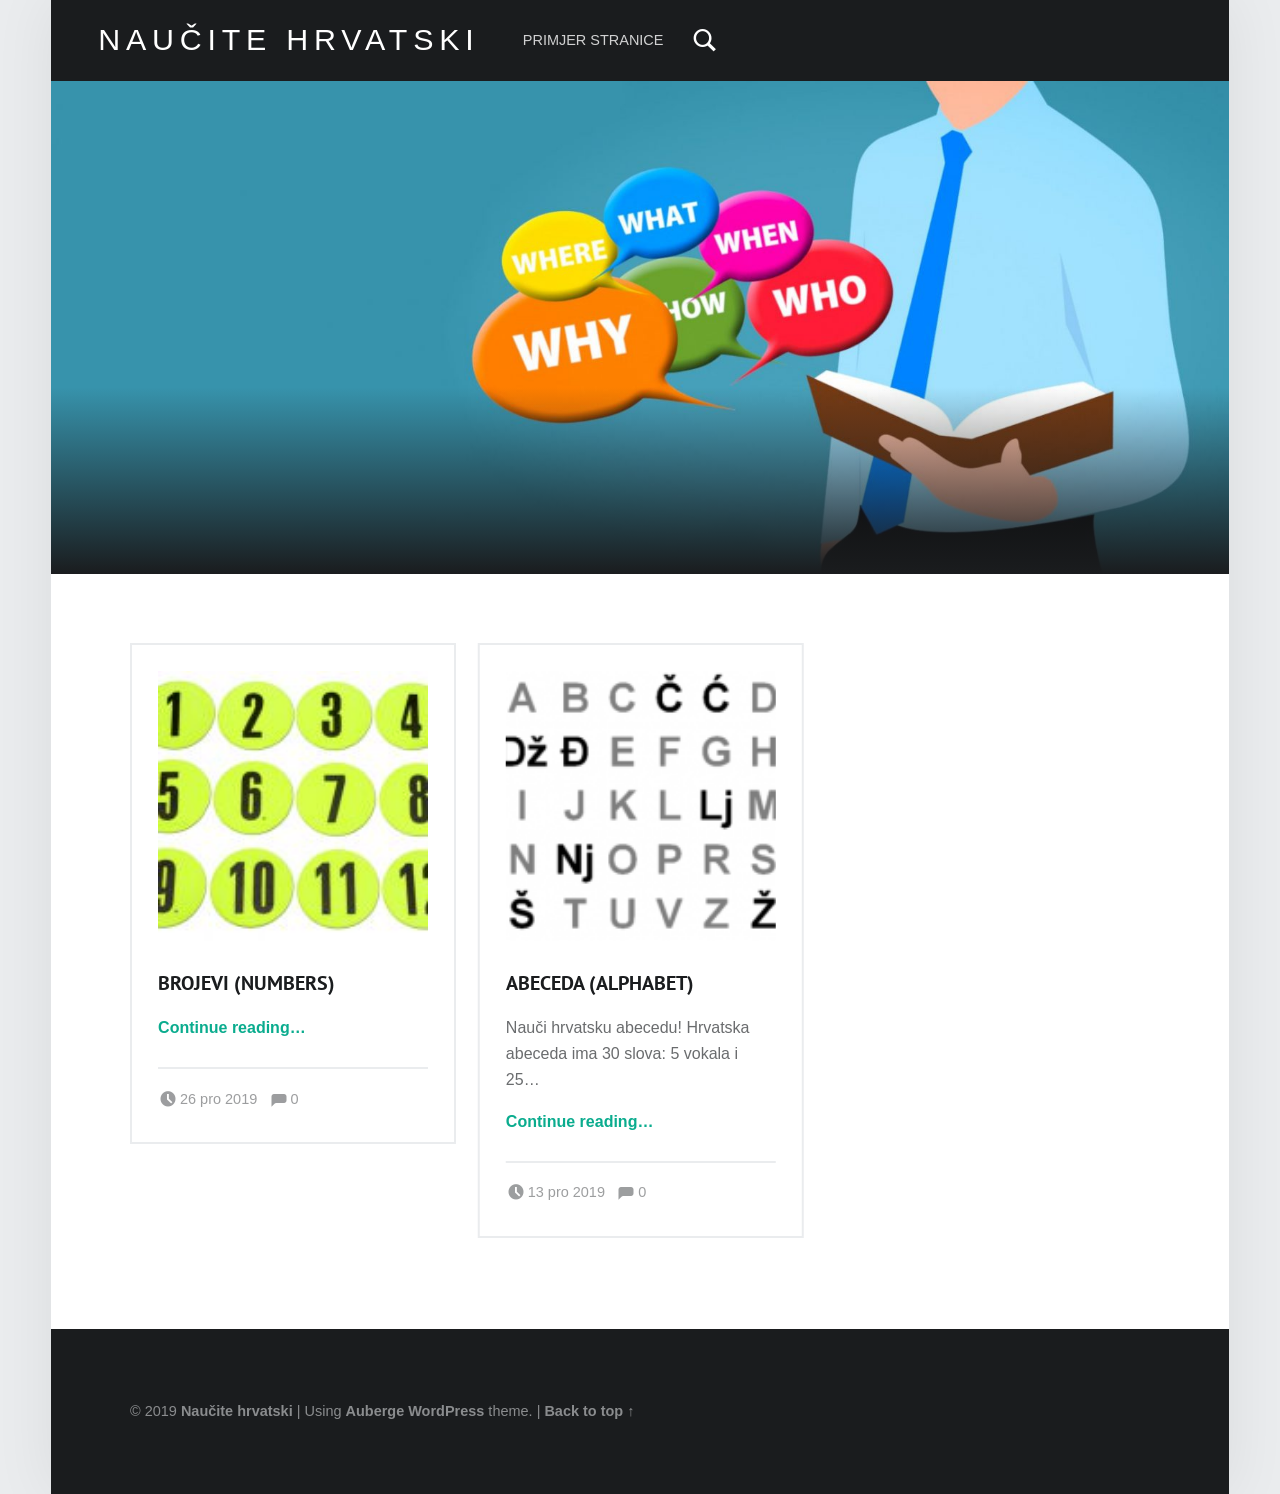
==== commit 929320c7: "dizel" ====
--- a/index.html
+++ b/index.html
@@ -14,7 +14,7 @@
 <link rel="alternate" type="application/rss+xml" title="Naučite hrvatski &raquo; Kanal" href="https://borna12.github.io/naucitehrvatski/feed/" />
 <link rel="alternate" type="application/rss+xml" title="Naučite hrvatski &raquo; Kanal komentara" href="https://borna12.github.io/naucitehrvatski/comments/feed/" />
 		<script type="text/javascript">
-			window._wpemojiSettings = {"baseUrl":"https:\/\/s.w.org\/images\/core\/emoji\/12.0.0-1\/72x72\/","ext":".png","svgUrl":"https:\/\/s.w.org\/images\/core\/emoji\/12.0.0-1\/svg\/","svgExt":".svg","source":{"concatemoji":"https:\/\/borna12.github.io\/naucitehrvatski\/wp-includes\/js\/wp-emoji-release.min.js?ver=5.3"}};
+			window._wpemojiSettings = {"baseUrl":"https:\/\/s.w.org\/images\/core\/emoji\/12.0.0-1\/72x72\/","ext":".png","svgUrl":"https:\/\/s.w.org\/images\/core\/emoji\/12.0.0-1\/svg\/","svgExt":".svg","source":{"concatemoji":"https:\/\/borna12.github.io\/naucitehrvatski\/wp-includes\/js\/wp-emoji-release.min.js?ver=5.3.2"}};
 			!function(e,a,t){var r,n,o,i,p=a.createElement("canvas"),s=p.getContext&&p.getContext("2d");function c(e,t){var a=String.fromCharCode;s.clearRect(0,0,p.width,p.height),s.fillText(a.apply(this,e),0,0);var r=p.toDataURL();return s.clearRect(0,0,p.width,p.height),s.fillText(a.apply(this,t),0,0),r===p.toDataURL()}function l(e){if(!s||!s.fillText)return!1;switch(s.textBaseline="top",s.font="600 32px Arial",e){case"flag":return!c([127987,65039,8205,9895,65039],[127987,65039,8203,9895,65039])&&(!c([55356,56826,55356,56819],[55356,56826,8203,55356,56819])&&!c([55356,57332,56128,56423,56128,56418,56128,56421,56128,56430,56128,56423,56128,56447],[55356,57332,8203,56128,56423,8203,56128,56418,8203,56128,56421,8203,56128,56430,8203,56128,56423,8203,56128,56447]));case"emoji":return!c([55357,56424,55356,57342,8205,55358,56605,8205,55357,56424,55356,57340],[55357,56424,55356,57342,8203,55358,56605,8203,55357,56424,55356,57340])}return!1}function d(e){var t=a.createElement("script");t.src=e,t.defer=t.type="text/javascript",a.getElementsByTagName("head")[0].appendChild(t)}for(i=Array("flag","emoji"),t.supports={everything:!0,everythingExceptFlag:!0},o=0;o<i.length;o++)t.supports[i[o]]=l(i[o]),t.supports.everything=t.supports.everything&&t.supports[i[o]],"flag"!==i[o]&&(t.supports.everythingExceptFlag=t.supports.everythingExceptFlag&&t.supports[i[o]]);t.supports.everythingExceptFlag=t.supports.everythingExceptFlag&&!t.supports.flag,t.DOMReady=!1,t.readyCallback=function(){t.DOMReady=!0},t.supports.everything||(n=function(){t.readyCallback()},a.addEventListener?(a.addEventListener("DOMContentLoaded",n,!1),e.addEventListener("load",n,!1)):(e.attachEvent("onload",n),a.attachEvent("onreadystatechange",function(){"complete"===a.readyState&&t.readyCallback()})),(r=t.source||{}).concatemoji?d(r.concatemoji):r.wpemoji&&r.twemoji&&(d(r.twemoji),d(r.wpemoji)))}(window,document,window._wpemojiSettings);
 		</script>
 		<style type="text/css">
@@ -31,7 +31,7 @@
 	padding: 0 !important;
 }
 </style>
-	<link rel='stylesheet' id='wp-block-library-css'  href='https://borna12.github.io/naucitehrvatski/wp-includes/css/dist/block-library/style.min.css?ver=5.3' type='text/css' media='all' />
+	<link rel='stylesheet' id='wp-block-library-css'  href='https://borna12.github.io/naucitehrvatski/wp-includes/css/dist/block-library/style.min.css?ver=5.3.2' type='text/css' media='all' />
 <link rel='stylesheet' id='wm-google-fonts-css'  href='http://fonts.googleapis.com/css?family=PT+Sans&#038;subset&#038;ver=2.7.2' type='text/css' media='all' />
 <link rel='stylesheet' id='genericons-neue-css'  href='https://borna12.github.io/naucitehrvatski/wp-content/themes/auberge/assets/fonts/genericons-neue/genericons-neue.css?ver=2.7.2' type='text/css' media='all' />
 <link rel='stylesheet' id='wm-main-css'  href='https://borna12.github.io/naucitehrvatski/wp-content/themes/auberge/assets/css/main.css?ver=2.7.2' type='text/css' media='all' />
@@ -58,12 +58,18 @@
 <link rel='https://api.w.org/' href='https://borna12.github.io/naucitehrvatski/wp-json/' />
 <link rel="EditURI" type="application/rsd+xml" title="RSD" href="https://borna12.github.io/naucitehrvatski/xmlrpc.php?rsd" />
 <link rel="wlwmanifest" type="application/wlwmanifest+xml" href="https://borna12.github.io/naucitehrvatski/wp-includes/wlwmanifest.xml" /> 
-<meta name="generator" content="WordPress 5.3" />
-<style type="text/css">.recentcomments a{display:inline !important;padding:0 !important;margin:0 !important;}</style>
+<meta name="generator" content="WordPress 5.3.2" />
+<link href='https://borna12.gitlab.io/igre-mreznik/sadrzaji_za_strance/css/player.css' rel='stylesheet' type='text/css'>
+<link rel="stylesheet" href="https://borna12.gitlab.io/igre-mreznik/sadrzaji_za_strance/css/font-awesome.min.css">
+<link rel="stylesheet" href="https://borna12.gitlab.io/igre-mreznik/sadrzaji_za_strance/css/gifsee.min.css">
+<link href="https://borna12.gitlab.io/igre-mreznik/sadrzaji_za_strance/css/jquery-ui.css" rel="stylesheet">
+<script src="https://borna12.gitlab.io/igre-mreznik/sadrzaji_za_strance/js/jquery-ui.js"></script>
+<script type='text/javascript' src='https://borna12.gitlab.io/igre-mreznik/sadrzaji_za_strance/js/soundcite.min.js'></script>
+<script src="https://borna12.gitlab.io/igre-mreznik/sadrzaji_za_strance/js/gifsee.js"></script><style type="text/css">.recentcomments a{display:inline !important;padding:0 !important;margin:0 !important;}</style>
 </head>
 
 
-<body id="top" class="blog home" itemscope itemtype="https://schema.org/WebPage">
+<body id="top" class="blog elementor-default home" itemscope itemtype="https://schema.org/WebPage">
 
 <div id="page" class="hfeed site">
 
@@ -168,21 +174,37 @@
 
 		
 
-<article id="post-1" class="post-1 post type-post status-publish format-standard hentry category-nekategorizirano entry" itemscope itemprop="itemListElement" itemtype="https://schema.org/BlogPosting">
-
-	<meta itemscope itemprop="mainEntityOfPage" itemtype="https://schema.org/WebPage" /><header class="entry-header"><h2 class="entry-title" itemprop="headline"><a href="https://borna12.github.io/naucitehrvatski/2019/12/12/dan-svijete/" rel="bookmark">Dobar dan, svijete!</a></h2></header>
+<article id="post-21" class="post-21 post type-post status-publish format-standard has-post-thumbnail hentry category-nekategorizirano entry" itemscope itemprop="itemListElement" itemtype="https://schema.org/BlogPosting">
+
+	<meta itemscope itemprop="mainEntityOfPage" itemtype="https://schema.org/WebPage" /><div class="entry-media"><figure class="post-thumbnail" itemprop="image" itemscope itemtype="https://schema.org/ImageObject"><a href="https://borna12.github.io/naucitehrvatski/2019/12/26/brojevi-numbers/"><img width="150" height="150" src="https://borna12.github.io/naucitehrvatski/wp-content/uploads/2019/12/brojevi-150x150.jpg" class="attachment-thumbnail size-thumbnail wp-post-image" alt="" /><meta itemprop="url" content="https://borna12.github.io/naucitehrvatski/wp-content/uploads/2019/12/brojevi-150x150.jpg" /><meta itemprop="width" content="true" /><meta itemprop="height" content="true" /></a></figure></div><header class="entry-header"><h2 class="entry-title" itemprop="headline"><a href="https://borna12.github.io/naucitehrvatski/2019/12/26/brojevi-numbers/" rel="bookmark">Brojevi (numbers)</a></h2></header>
 	<div class="entry-content" itemprop="description">
 
 		
+		<div class="link-more"><a href="https://borna12.github.io/naucitehrvatski/2019/12/26/brojevi-numbers/" class="more-link">Continue reading<span class="screen-reader-text"> &ldquo;Brojevi (numbers)&rdquo;</span>&hellip;</a></div>
+
+		
+	</div>
+
+	<footer class="entry-meta"><span class="entry-date entry-meta-element"><span class="entry-meta-description">Posted on: </span><a href="https://borna12.github.io/naucitehrvatski/2019/12/26/brojevi-numbers/" rel="bookmark"><time datetime="2019-12-26T18:46:16+01:00" class="published" title="26. prosinca 2019. | 18:46" itemprop="datePublished">26 pro 2019</time></a><meta itemprop="dateModified" content="2019-12-26T18:48:12+01:00" /></span> <span class="byline author vcard entry-meta-element" itemprop="author" itemscope itemtype="https://schema.org/Person"><span class="entry-meta-description">Written by: </span><a href="https://borna12.github.io/naucitehrvatski/author/admin/" class="url fn n" rel="author" itemprop="name">admin</a></span> <span class="comments-link entry-meta-element"><span class="entry-meta-description">Comments: </span><a href="https://borna12.github.io/naucitehrvatski/2019/12/26/brojevi-numbers/#respond" title="Comments: 0"><span class="comments-title">Comments: </span><span class="comments-count">0</span></a></span> </footer>
+</article>
+
+
+
+<article id="post-16" class="post-16 post type-post status-publish format-standard has-post-thumbnail hentry category-nekategorizirano entry" itemscope itemprop="itemListElement" itemtype="https://schema.org/BlogPosting">
+
+	<meta itemscope itemprop="mainEntityOfPage" itemtype="https://schema.org/WebPage" /><div class="entry-media"><figure class="post-thumbnail" itemprop="image" itemscope itemtype="https://schema.org/ImageObject"><a href="https://borna12.github.io/naucitehrvatski/2019/12/13/abeceda-alphabet/"><img width="150" height="150" src="https://borna12.github.io/naucitehrvatski/wp-content/uploads/2019/12/abeceda-150x150.png" class="attachment-thumbnail size-thumbnail wp-post-image" alt="" /><meta itemprop="url" content="https://borna12.github.io/naucitehrvatski/wp-content/uploads/2019/12/abeceda-150x150.png" /><meta itemprop="width" content="true" /><meta itemprop="height" content="true" /></a></figure></div><header class="entry-header"><h2 class="entry-title" itemprop="headline"><a href="https://borna12.github.io/naucitehrvatski/2019/12/13/abeceda-alphabet/" rel="bookmark">ABECEDA (alphabet)</a></h2></header>
+	<div class="entry-content" itemprop="description">
+
+		
 		<div class="entry-summary">
-Dobro došli u WordPress. Ovo je vaša prva objava. Uredite je ili&hellip;
-</div>
-<div class="link-more"><a href="https://borna12.github.io/naucitehrvatski/2019/12/12/dan-svijete/" class="more-link">Continue reading<span class="screen-reader-text"> &ldquo;Dobar dan, svijete!&rdquo;</span>&hellip;</a></div>
-
-		
-	</div>
-
-	<footer class="entry-meta"><span class="entry-date entry-meta-element"><span class="entry-meta-description">Posted on: </span><a href="https://borna12.github.io/naucitehrvatski/2019/12/12/dan-svijete/" rel="bookmark"><time datetime="2019-12-12T23:38:54+01:00" class="published" title="12. prosinca 2019. | 23:38" itemprop="datePublished">12 pro 2019</time></a><meta itemprop="dateModified" content="2019-12-12T23:38:54+01:00" /></span> <span class="byline author vcard entry-meta-element" itemprop="author" itemscope itemtype="https://schema.org/Person"><span class="entry-meta-description">Written by: </span><a href="https://borna12.github.io/naucitehrvatski/author/admin/" class="url fn n" rel="author" itemprop="name">admin</a></span> <span class="comments-link entry-meta-element"><span class="entry-meta-description">Comments: </span><a href="https://borna12.github.io/naucitehrvatski/2019/12/12/dan-svijete/#comments" title="Comments: 1"><span class="comments-title">Comments: </span><span class="comments-count">1</span></a></span> </footer>
+Nauči hrvatsku abecedu! Hrvatska abeceda ima 30 slova: 5 vokala i 25&hellip;
+</div>
+<div class="link-more"><a href="https://borna12.github.io/naucitehrvatski/2019/12/13/abeceda-alphabet/" class="more-link">Continue reading<span class="screen-reader-text"> &ldquo;ABECEDA (alphabet)&rdquo;</span>&hellip;</a></div>
+
+		
+	</div>
+
+	<footer class="entry-meta"><span class="entry-date entry-meta-element"><span class="entry-meta-description">Posted on: </span><a href="https://borna12.github.io/naucitehrvatski/2019/12/13/abeceda-alphabet/" rel="bookmark"><time datetime="2019-12-13T13:45:45+01:00" class="published" title="13. prosinca 2019. | 13:45" itemprop="datePublished">13 pro 2019</time></a><meta itemprop="dateModified" content="2019-12-26T19:59:33+01:00" /></span> <span class="byline author vcard entry-meta-element" itemprop="author" itemscope itemtype="https://schema.org/Person"><span class="entry-meta-description">Written by: </span><a href="https://borna12.github.io/naucitehrvatski/author/admin/" class="url fn n" rel="author" itemprop="name">admin</a></span> <span class="comments-link entry-meta-element"><span class="entry-meta-description">Comments: </span><a href="https://borna12.github.io/naucitehrvatski/2019/12/13/abeceda-alphabet/#respond" title="Comments: 0"><span class="comments-title">Comments: </span><span class="comments-count">0</span></a></span> </footer>
 </article>
 
 
@@ -234,7 +256,7 @@
 /* ]]> */
 </script>
 <script type='text/javascript' src='https://borna12.github.io/naucitehrvatski/wp-content/themes/auberge/assets/js/scripts-global.js?ver=2.7.2'></script>
-<script type='text/javascript' src='https://borna12.github.io/naucitehrvatski/wp-includes/js/wp-embed.min.js?ver=5.3'></script>
+<script type='text/javascript' src='https://borna12.github.io/naucitehrvatski/wp-includes/js/wp-embed.min.js?ver=5.3.2'></script>
 
 </body>
 
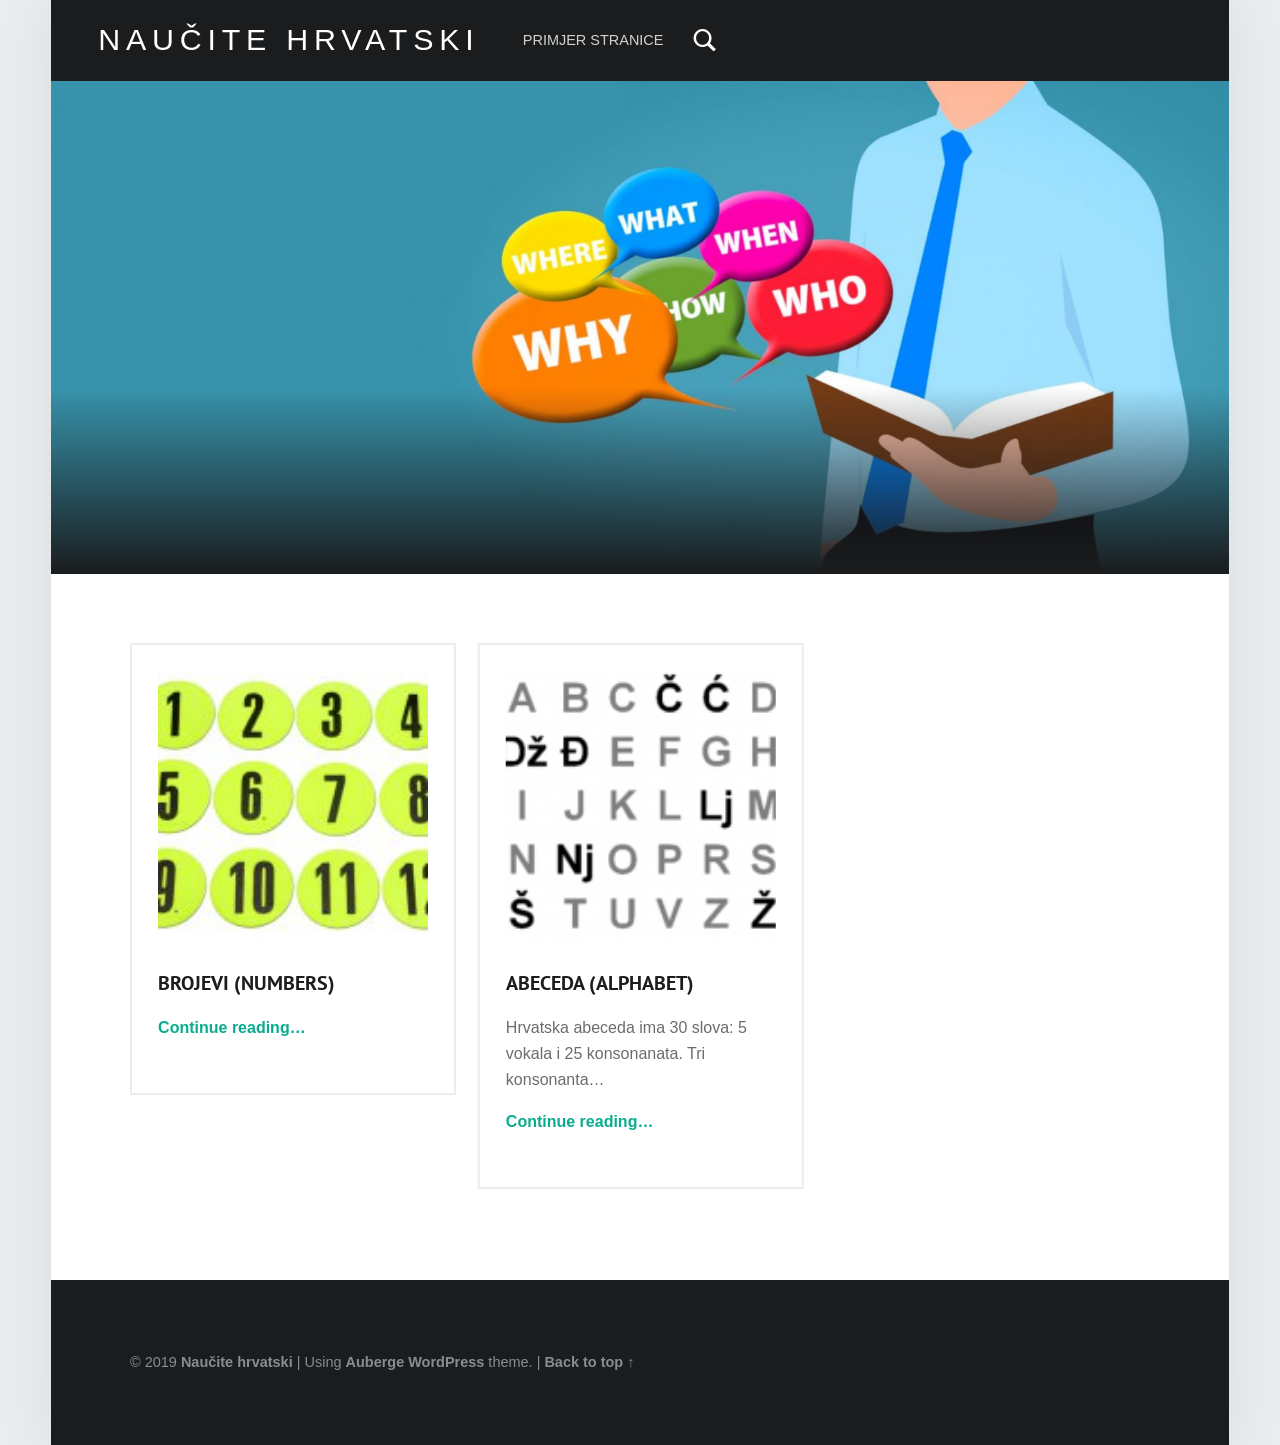
==== commit c752f378: "ajde" ====
--- a/index.html
+++ b/index.html
@@ -12,7 +12,6 @@
 <link rel='dns-prefetch' href='//fonts.googleapis.com' />
 <link rel='dns-prefetch' href='//s.w.org' />
 <link rel="alternate" type="application/rss+xml" title="Naučite hrvatski &raquo; Kanal" href="https://borna12.github.io/naucitehrvatski/feed/" />
-<link rel="alternate" type="application/rss+xml" title="Naučite hrvatski &raquo; Kanal komentara" href="https://borna12.github.io/naucitehrvatski/comments/feed/" />
 		<script type="text/javascript">
 			window._wpemojiSettings = {"baseUrl":"https:\/\/s.w.org\/images\/core\/emoji\/12.0.0-1\/72x72\/","ext":".png","svgUrl":"https:\/\/s.w.org\/images\/core\/emoji\/12.0.0-1\/svg\/","svgExt":".svg","source":{"concatemoji":"https:\/\/borna12.github.io\/naucitehrvatski\/wp-includes\/js\/wp-emoji-release.min.js?ver=5.3.2"}};
 			!function(e,a,t){var r,n,o,i,p=a.createElement("canvas"),s=p.getContext&&p.getContext("2d");function c(e,t){var a=String.fromCharCode;s.clearRect(0,0,p.width,p.height),s.fillText(a.apply(this,e),0,0);var r=p.toDataURL();return s.clearRect(0,0,p.width,p.height),s.fillText(a.apply(this,t),0,0),r===p.toDataURL()}function l(e){if(!s||!s.fillText)return!1;switch(s.textBaseline="top",s.font="600 32px Arial",e){case"flag":return!c([127987,65039,8205,9895,65039],[127987,65039,8203,9895,65039])&&(!c([55356,56826,55356,56819],[55356,56826,8203,55356,56819])&&!c([55356,57332,56128,56423,56128,56418,56128,56421,56128,56430,56128,56423,56128,56447],[55356,57332,8203,56128,56423,8203,56128,56418,8203,56128,56421,8203,56128,56430,8203,56128,56423,8203,56128,56447]));case"emoji":return!c([55357,56424,55356,57342,8205,55358,56605,8205,55357,56424,55356,57340],[55357,56424,55356,57342,8203,55358,56605,8203,55357,56424,55356,57340])}return!1}function d(e){var t=a.createElement("script");t.src=e,t.defer=t.type="text/javascript",a.getElementsByTagName("head")[0].appendChild(t)}for(i=Array("flag","emoji"),t.supports={everything:!0,everythingExceptFlag:!0},o=0;o<i.length;o++)t.supports[i[o]]=l(i[o]),t.supports.everything=t.supports.everything&&t.supports[i[o]],"flag"!==i[o]&&(t.supports.everythingExceptFlag=t.supports.everythingExceptFlag&&t.supports[i[o]]);t.supports.everythingExceptFlag=t.supports.everythingExceptFlag&&!t.supports.flag,t.DOMReady=!1,t.readyCallback=function(){t.DOMReady=!0},t.supports.everything||(n=function(){t.readyCallback()},a.addEventListener?(a.addEventListener("DOMContentLoaded",n,!1),e.addEventListener("load",n,!1)):(e.attachEvent("onload",n),a.attachEvent("onreadystatechange",function(){"complete"===a.readyState&&t.readyCallback()})),(r=t.source||{}).concatemoji?d(r.concatemoji):r.wpemoji&&r.twemoji&&(d(r.twemoji),d(r.wpemoji)))}(window,document,window._wpemojiSettings);
@@ -59,17 +58,14 @@
 <link rel="EditURI" type="application/rsd+xml" title="RSD" href="https://borna12.github.io/naucitehrvatski/xmlrpc.php?rsd" />
 <link rel="wlwmanifest" type="application/wlwmanifest+xml" href="https://borna12.github.io/naucitehrvatski/wp-includes/wlwmanifest.xml" /> 
 <meta name="generator" content="WordPress 5.3.2" />
-<link href='https://borna12.gitlab.io/igre-mreznik/sadrzaji_za_strance/css/player.css' rel='stylesheet' type='text/css'>
-<link rel="stylesheet" href="https://borna12.gitlab.io/igre-mreznik/sadrzaji_za_strance/css/font-awesome.min.css">
-<link rel="stylesheet" href="https://borna12.gitlab.io/igre-mreznik/sadrzaji_za_strance/css/gifsee.min.css">
-<link href="https://borna12.gitlab.io/igre-mreznik/sadrzaji_za_strance/css/jquery-ui.css" rel="stylesheet">
-<script src="https://borna12.gitlab.io/igre-mreznik/sadrzaji_za_strance/js/jquery-ui.js"></script>
-<script type='text/javascript' src='https://borna12.gitlab.io/igre-mreznik/sadrzaji_za_strance/js/soundcite.min.js'></script>
-<script src="https://borna12.gitlab.io/igre-mreznik/sadrzaji_za_strance/js/gifsee.js"></script><style type="text/css">.recentcomments a{display:inline !important;padding:0 !important;margin:0 !important;}</style>
+<style>/* CSS added by WP Meta and Date Remover*/.entry-meta {display:none !important;}
+	.home .entry-meta { display: none; }
+	.entry-footer {display:none !important;}
+	.home .entry-footer { display: none; }</style>
 </head>
 
 
-<body id="top" class="blog elementor-default home" itemscope itemtype="https://schema.org/WebPage">
+<body id="top" class="blog elementor-default home locale-hr" itemscope itemtype="https://schema.org/WebPage">
 
 <div id="page" class="hfeed site">
 
@@ -185,7 +181,7 @@
 		
 	</div>
 
-	<footer class="entry-meta"><span class="entry-date entry-meta-element"><span class="entry-meta-description">Posted on: </span><a href="https://borna12.github.io/naucitehrvatski/2019/12/26/brojevi-numbers/" rel="bookmark"><time datetime="2019-12-26T18:46:16+01:00" class="published" title="26. prosinca 2019. | 18:46" itemprop="datePublished">26 pro 2019</time></a><meta itemprop="dateModified" content="2019-12-26T18:48:12+01:00" /></span> <span class="byline author vcard entry-meta-element" itemprop="author" itemscope itemtype="https://schema.org/Person"><span class="entry-meta-description">Written by: </span><a href="https://borna12.github.io/naucitehrvatski/author/admin/" class="url fn n" rel="author" itemprop="name">admin</a></span> <span class="comments-link entry-meta-element"><span class="entry-meta-description">Comments: </span><a href="https://borna12.github.io/naucitehrvatski/2019/12/26/brojevi-numbers/#respond" title="Comments: 0"><span class="comments-title">Comments: </span><span class="comments-count">0</span></a></span> </footer>
+	<footer class="entry-meta"><span class="entry-date entry-meta-element"><span class="entry-meta-description">Posted on: </span><a href="https://borna12.github.io/naucitehrvatski/2019/12/26/brojevi-numbers/" rel="bookmark"><time datetime="" class="published" title=" | " itemprop="datePublished"></time></a> itemprop="dateModified"</span> <span class="byline author vcard entry-meta-element" itemprop="author" itemscope itemtype="https://schema.org/Person"><span class="entry-meta-description">Written by: </span><a href="https://borna12.github.io/naucitehrvatski/author/admin/" class="url fn n" rel="author" itemprop="name"></a></span> </footer>
 </article>
 
 
@@ -197,14 +193,14 @@
 
 		
 		<div class="entry-summary">
-Nauči hrvatsku abecedu! Hrvatska abeceda ima 30 slova: 5 vokala i 25&hellip;
+Hrvatska abeceda ima 30 slova: 5 vokala i 25 konsonanata. Tri konsonanta&hellip;
 </div>
 <div class="link-more"><a href="https://borna12.github.io/naucitehrvatski/2019/12/13/abeceda-alphabet/" class="more-link">Continue reading<span class="screen-reader-text"> &ldquo;ABECEDA (alphabet)&rdquo;</span>&hellip;</a></div>
 
 		
 	</div>
 
-	<footer class="entry-meta"><span class="entry-date entry-meta-element"><span class="entry-meta-description">Posted on: </span><a href="https://borna12.github.io/naucitehrvatski/2019/12/13/abeceda-alphabet/" rel="bookmark"><time datetime="2019-12-13T13:45:45+01:00" class="published" title="13. prosinca 2019. | 13:45" itemprop="datePublished">13 pro 2019</time></a><meta itemprop="dateModified" content="2019-12-26T19:59:33+01:00" /></span> <span class="byline author vcard entry-meta-element" itemprop="author" itemscope itemtype="https://schema.org/Person"><span class="entry-meta-description">Written by: </span><a href="https://borna12.github.io/naucitehrvatski/author/admin/" class="url fn n" rel="author" itemprop="name">admin</a></span> <span class="comments-link entry-meta-element"><span class="entry-meta-description">Comments: </span><a href="https://borna12.github.io/naucitehrvatski/2019/12/13/abeceda-alphabet/#respond" title="Comments: 0"><span class="comments-title">Comments: </span><span class="comments-count">0</span></a></span> </footer>
+	<footer class="entry-meta"><span class="entry-date entry-meta-element"><span class="entry-meta-description">Posted on: </span><a href="https://borna12.github.io/naucitehrvatski/2019/12/13/abeceda-alphabet/" rel="bookmark"><time datetime="" class="published" title=" | " itemprop="datePublished"></time></a> itemprop="dateModified"</span> <span class="byline author vcard entry-meta-element" itemprop="author" itemscope itemtype="https://schema.org/Person"><span class="entry-meta-description">Written by: </span><a href="https://borna12.github.io/naucitehrvatski/author/admin/" class="url fn n" rel="author" itemprop="name"></a></span> </footer>
 </article>
 
 
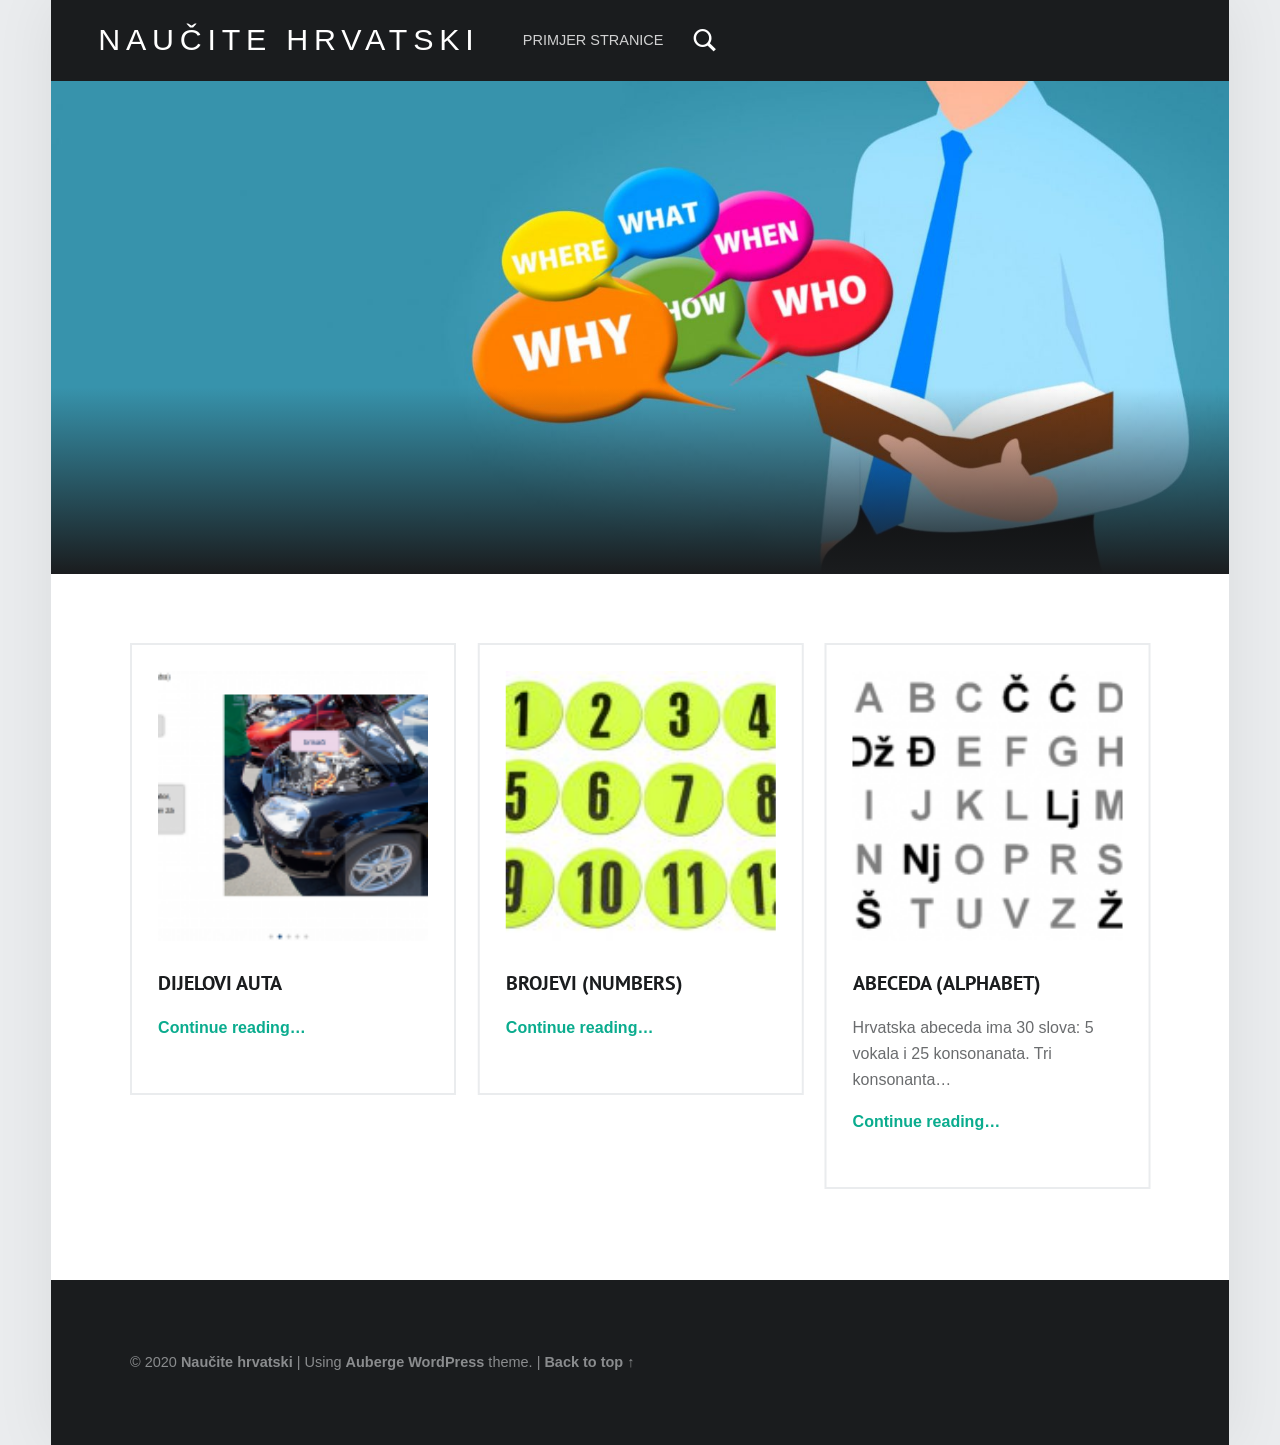
==== commit d9dfd9c9: "h5p" ====
--- a/index.html
+++ b/index.html
@@ -31,6 +31,7 @@
 }
 </style>
 	<link rel='stylesheet' id='wp-block-library-css'  href='https://borna12.github.io/naucitehrvatski/wp-includes/css/dist/block-library/style.min.css?ver=5.3.2' type='text/css' media='all' />
+<link rel='stylesheet' id='h5p-plugin-styles-css'  href='https://borna12.github.io/naucitehrvatski/wp-content/plugins/h5p/h5p-php-library/styles/h5p.css?ver=1.15.0' type='text/css' media='all' />
 <link rel='stylesheet' id='wm-google-fonts-css'  href='http://fonts.googleapis.com/css?family=PT+Sans&#038;subset&#038;ver=2.7.2' type='text/css' media='all' />
 <link rel='stylesheet' id='genericons-neue-css'  href='https://borna12.github.io/naucitehrvatski/wp-content/themes/auberge/assets/fonts/genericons-neue/genericons-neue.css?ver=2.7.2' type='text/css' media='all' />
 <link rel='stylesheet' id='wm-main-css'  href='https://borna12.github.io/naucitehrvatski/wp-content/themes/auberge/assets/css/main.css?ver=2.7.2' type='text/css' media='all' />
@@ -170,6 +171,22 @@
 
 		
 
+<article id="post-1282" class="post-1282 post type-post status-publish format-standard has-post-thumbnail hentry category-nekategorizirano entry" itemscope itemprop="itemListElement" itemtype="https://schema.org/BlogPosting">
+
+	<meta itemscope itemprop="mainEntityOfPage" itemtype="https://schema.org/WebPage" /><div class="entry-media"><figure class="post-thumbnail" itemprop="image" itemscope itemtype="https://schema.org/ImageObject"><a href="https://borna12.github.io/naucitehrvatski/2020/02/27/dijelovi-auta/"><img width="150" height="150" src="https://borna12.github.io/naucitehrvatski/wp-content/uploads/2020/02/auto-150x150.png" class="attachment-thumbnail size-thumbnail wp-post-image" alt="" /><meta itemprop="url" content="https://borna12.github.io/naucitehrvatski/wp-content/uploads/2020/02/auto-150x150.png" /><meta itemprop="width" content="true" /><meta itemprop="height" content="true" /></a></figure></div><header class="entry-header"><h2 class="entry-title" itemprop="headline"><a href="https://borna12.github.io/naucitehrvatski/2020/02/27/dijelovi-auta/" rel="bookmark">Dijelovi auta</a></h2></header>
+	<div class="entry-content" itemprop="description">
+
+		
+		<div class="link-more"><a href="https://borna12.github.io/naucitehrvatski/2020/02/27/dijelovi-auta/" class="more-link">Continue reading<span class="screen-reader-text"> &ldquo;Dijelovi auta&rdquo;</span>&hellip;</a></div>
+
+		
+	</div>
+
+	<footer class="entry-meta"><span class="entry-date entry-meta-element"><span class="entry-meta-description">Posted on: </span><a href="https://borna12.github.io/naucitehrvatski/2020/02/27/dijelovi-auta/" rel="bookmark"><time datetime="" class="published" title=" | " itemprop="datePublished"></time></a> itemprop="dateModified"</span> <span class="byline author vcard entry-meta-element" itemprop="author" itemscope itemtype="https://schema.org/Person"><span class="entry-meta-description">Written by: </span><a href="https://borna12.github.io/naucitehrvatski/author/admin/" class="url fn n" rel="author" itemprop="name"></a></span> </footer>
+</article>
+
+
+
 <article id="post-21" class="post-21 post type-post status-publish format-standard has-post-thumbnail hentry category-nekategorizirano entry" itemscope itemprop="itemListElement" itemtype="https://schema.org/BlogPosting">
 
 	<meta itemscope itemprop="mainEntityOfPage" itemtype="https://schema.org/WebPage" /><div class="entry-media"><figure class="post-thumbnail" itemprop="image" itemscope itemtype="https://schema.org/ImageObject"><a href="https://borna12.github.io/naucitehrvatski/2019/12/26/brojevi-numbers/"><img width="150" height="150" src="https://borna12.github.io/naucitehrvatski/wp-content/uploads/2019/12/brojevi-150x150.jpg" class="attachment-thumbnail size-thumbnail wp-post-image" alt="" /><meta itemprop="url" content="https://borna12.github.io/naucitehrvatski/wp-content/uploads/2019/12/brojevi-150x150.jpg" /><meta itemprop="width" content="true" /><meta itemprop="height" content="true" /></a></figure></div><header class="entry-header"><h2 class="entry-title" itemprop="headline"><a href="https://borna12.github.io/naucitehrvatski/2019/12/26/brojevi-numbers/" rel="bookmark">Brojevi (numbers)</a></h2></header>
@@ -225,7 +242,7 @@
 
 		<div class="site-info" role="contentinfo">
 			
-				&copy; 2019 <a href="https://borna12.github.io/naucitehrvatski/">Naučite hrvatski</a>
+				&copy; 2020 <a href="https://borna12.github.io/naucitehrvatski/">Naučite hrvatski</a>
 				<span class="sep"> | </span>
 				Using <a rel="nofollow" href="https://www.webmandesign.eu/portfolio/auberge-wordpress-theme/"><strong>Auberge</strong></a> <a rel="nofollow" href="https://wordpress.org/">WordPress</a> theme.				<span class="sep"> | </span>
 				<a href="#top" id="back-to-top" class="back-to-top">Back to top &uarr;</a>
